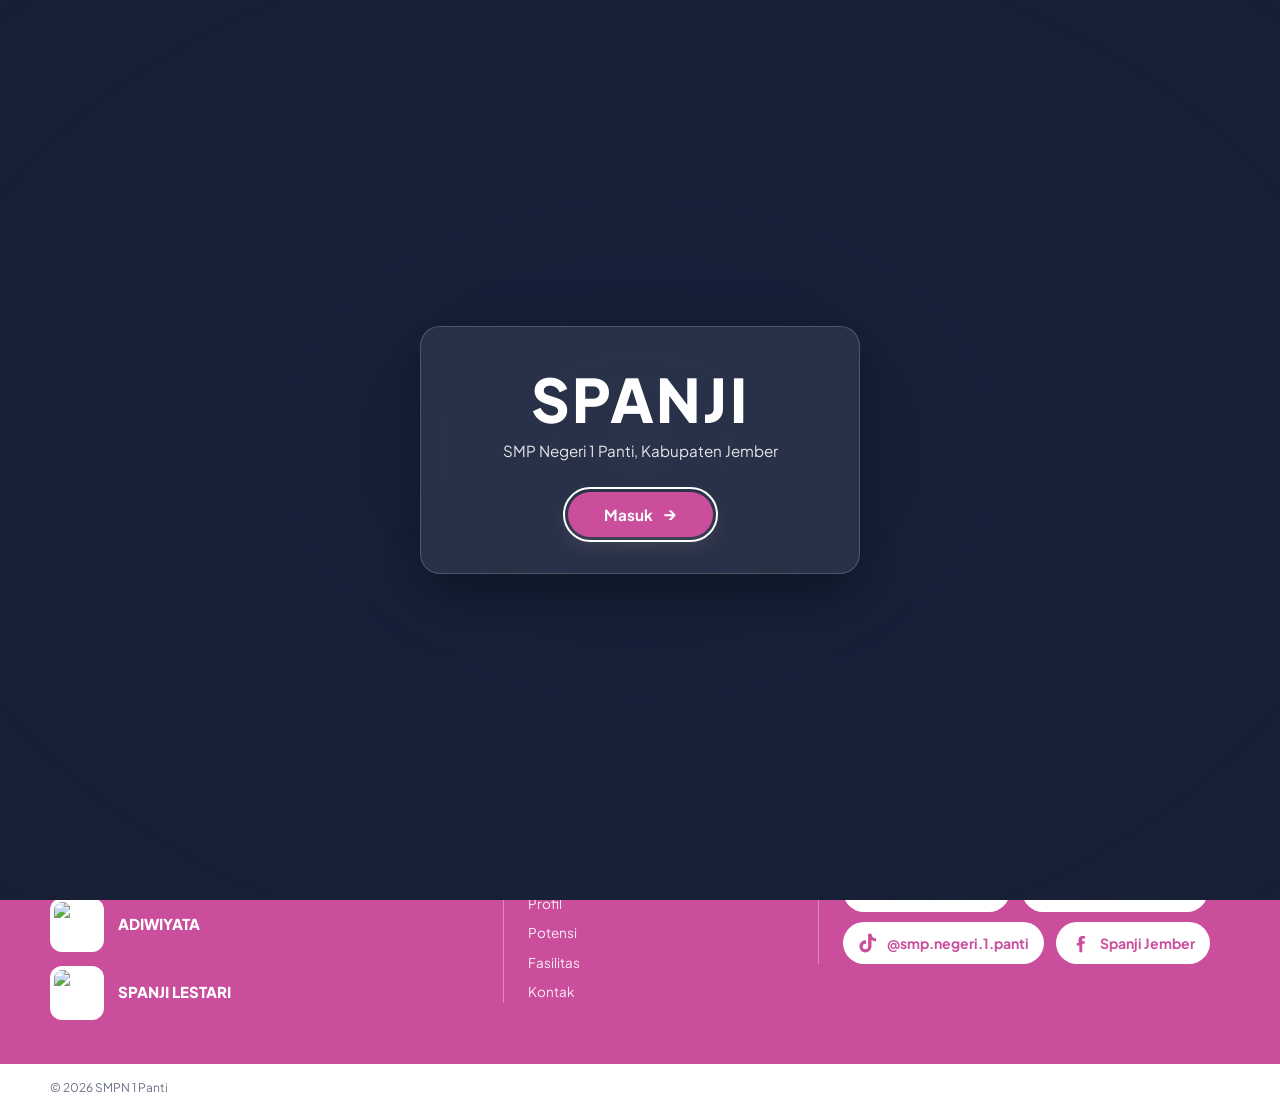
==== index.html @ 63590cbf "spanjiwebsite" ====
<!DOCTYPE html>
<html lang="id">

<head>
    <meta charset="UTF-8">
    <meta name="viewport" content="width=device-width, initial-scale=1.0">
    <title>Profil Sekolah - SMPN 1 Panti</title>
    <meta name="description" content="Situs profil resmi SMPN 1 Panti, Kabupaten Jember.">
    <link rel="preconnect" href="https://fonts.googleapis.com">
    <link rel="preconnect" href="https://fonts.gstatic.com" crossorigin>
    <link href="https://fonts.googleapis.com/css2?family=Plus+Jakarta+Sans:wght@400;500;600;700;800&display=swap" rel="stylesheet">
    <link rel="stylesheet" href="style.css">
    <script src="script.js" defer></script>
</head>

<body data-page="beranda">
    <div class="splash" id="splashScreen" role="dialog" aria-modal="true" aria-labelledby="splashTitle">
        <img class="splash-bg" src="Foto depan sekolah SPANJI.jpeg" alt="" aria-hidden="true">
        <div class="splash-overlay" aria-hidden="true"></div>

        <body data-page="beranda">
    <div class="splash" id="splashScreen" role="dialog" aria-modal="true" aria-labelledby="splashTitle">
        <img class="splash-bg" src="Foto depan sekolah SPANJI.jpeg" alt="" aria-hidden="true">
        <div class="splash-overlay" aria-hidden="true"></div>

        <div class="splash-inner">
            <h1 class="splash-title" id="splashTitle">SPANJI</h1>
            <p class="splash-sub">SMP Negeri 1 Panti, Kabupaten Jember</p>
            <button type="button" class="splash-enter" id="splashEnter">Masuk</button>
        </div>
    </div>
        </div>
    </div>

    <header class="site-header" id="siteHeader">
    
        <div class="container nav">
            <a href="#beranda" class="brand" aria-label="SMPN 1 Panti, ke beranda">
                <span class="brand-mark" aria-hidden="true">
                    <span class="logo-wrap">
                        <img src="logo-smpn1panti.png" alt="Logo SMPN 1 Panti" class="logo-img"
                            onload="this.nextElementSibling.style.display='none'"
                            onerror="this.remove()">
                        <svg viewBox="0 0 24 24" fill="none" stroke="#fff" stroke-width="2"
                            stroke-linecap="round" stroke-linejoin="round">
                            <path d="M12 6.5C10.4 5.2 8.2 4.5 5 4.5v13c3.2 0 5.4.7 7 2 1.6-1.3 3.8-2 7-2v-13c-3.2 0-5.4.7-7 2z"/>
                            <path d="M12 6.5v13"/>
                        </svg>
                    </span>
                </span>
                <span class="brand-text">
                    <strong>SMPN 1 Panti</strong>
                    <small>Kec. Panti, Kab. Jember</small>
                </span>
            </a>

            <nav class="nav-links" id="siteNav" aria-label="Navigasi utama">
                <a href="#beranda" class="active">Beranda</a>
                <a href="#profil">Profil</a>
                <a href="#potensi">Potensi</a>
                <a href="#kontak">Kontak</a>
            </nav>

            <div class="nav-cta">
                <a href="#kontak" class="btn btn-ghost">Hubungi Kami</a>
                <button class="nav-toggle" id="navtoggle" aria-label="Buka menu">
                    <span></span><span></span><span></span>
                </button>
            </div>
        </div>
    </header>

    <div class="page-shell">
        <aside class="sidebar">
            <div class="sidebar-brand">
                <span class="sidebar-mark">S</span>
                <div>
                    <strong>SMPN 1 Panti</strong>
                    <small>School Profile</small>
                </div>
            </div>

            <nav class="sidebar-nav" aria-label="Sidebar navigasi">
                <a href="#beranda" class="active">Beranda</a>
                <a href="#profil">Profil</a>
                <a href="#statistik">Data</a>
                <a href="#potensi">Potensi</a>
                <a href="#fasilitas">Fasilitas</a>
                <a href="#kontak">Kontak</a>
            </nav>

            <div class="sidebar-card">
                <span>Jadwal</span>
                <strong>07.00 - 14.00</strong>
                <small>Senin - Sabtu</small>
            </div>
        </aside>

        <main class="content-area">
            <section id="beranda" class="hero" data-page="beranda">
                <div class="container">
                    <div class="hero-grid">
                        <div class="hero-copy">
                            <p class="hero-kicker">Selamat Datang di SMPN 1 Panti</p>
                            <h1><span class="hero-school-name">SPANJI LESTARI</span><br>Mendidik generasi unggul, <span class="mark">berkarakter</span>, dan siap bersaing.</h1>
                            <p class="hero-desc">Sekolah negeri berpredikat Adiwiyata yang berkomitmen membangun pendidikan berkualitas, menumbuhkan semangat belajar, serta menyiapkan siswa menjadi pribadi yang cerdas, disiplin, dan berdaya saing tinggi.</p>
                            <div class="hero-meta" aria-label="Informasi sekolah">
                                <span>Akademik</span>
                                <span>Karakter</span>
                                <span>Prestasi</span>
                            </div>
                            <div class="hero-action">
                                <a href="#profil" class="btn btn-lg btn-primary">Kenali sekolah kami</a>
                                <a href="#potensi" class="btn btn-lg btn-ghost">Lihat potensi</a>
                            </div>
                        </div>

                        <div class="hero-media" aria-hidden="true">
                            <img src="Foto depan sekolah SPANJI.jpeg" alt="Foto depan SPANJI LESTARI" loading="eager">
                            <div class="hero-card hero-card-main">
                                <span>Prestasi</span>
                                <strong>Berprestasi</strong>
                            </div>
                        </div>
                    </div>
                    <div class="hero-coords">
                        <span>08°10'S 113°34'E</span>
                        <span>Kec. Panti, Kab. Jember</span>
                    </div>
                </div>
            </section>

            <section id="statistik" class="stats" data-page="beranda">
                <div class="container stats-grid">
                    <div class="stats-head">
                        <p class="eyebrow">Sekolah Kami</p>
                        <h2>SMPN 1 Panti Data</h2>
                    </div>

                    <div class="stat-card">
                        <div class="stat-number" data-target="653">0</div>
                        <p class="stat-label">Siswa Aktif</p>
                    </div>

                    <div class="stat-card">
                        <div class="stat-number" data-target="36">0</div>
                        <p class="stat-label">Guru &amp; Tenaga Pendidik</p>
                    </div>

                    <div class="stat-card">
                        <div class="stat-number" data-target="191">0</div>
                        <p class="stat-label">Prestasi &amp; Penghargaan</p>
                    </div>
                </div>
            </section>

            <section id="profil" class="profil" data-page="profil">
                <div class="container profil-inner">
                    <div class="profil-media">
                        <img src="halaman depan sekolah 1.jpeg" alt="halaman depan SMPN 1 Panti" class="profil-img">
                    </div>

                    <div class="profil-bedge">
                        <span class="profil-bedge-number">46</span>
                        <span class="profil-bedge-label">Tahun Mengabdi</span>
                        <p class="profil-desc">
                            SMP Negeri 1 Panti berdiri pada tahun 1981 sebagai filial SMP Negeri Rambipuji 1 dengan tiga kelas yang menempati gedung SD Negeri I Panti. Seiring perkembangannya, sekolah ini mulai menempati gedung sendiri pada tahun 1983/1984 yang diresmikan oleh Gubernur Jawa Timur, Wahono, pada 28 November 1984. Hingga kini, SMP Negeri 1 Panti terus berkembang sebagai lembaga pendidikan yang berkomitmen mencetak generasi unggul, berprestasi, berkarakter, dan siap menghadapi tantangan masa depan.
                        </p>

                        <div class="profil-list">
                            <div class="profil-item">
                                <span class="profil-icon" aria-hidden="true">✓</span>
                                <div>
                                    <h3>Lokasi</h3>
                                    <p>Kec. Panti, Kab. Jember, Jawa Timur</p>
                                </div>
                            </div>
                            <div class="profil-item">
                                <span class="profil-icon" aria-hidden="true">✓</span>
                                <div>
                                    <h3>Visi &amp; Misi</h3>
                                    <p>Terwujudnya insan yang beriman, berakhlak mulia, berkarakter, dan berprestasi. Lihat <a href="#visi-misi" class="profil-link">visi &amp; misi lengkap</a>.</p>
                                </div>
                            </div>
                        </div>

                        <a href="#kontak" class="btn btn-primary">Hubungi sekolah</a>
                    </div>
                </div>
            </section>

            <section id="struktur" class="struktur" data-page="profil">
                <div class="container">
                    <div class="section-head reveal">
                        <p class="eyebrow">Profil Sekolah</p>
                        <h2>Struktur Organisasi</h2>
                    </div>

                    <div class="org-chart reveal delay-1" role="group" aria-label="Bagan organisasi sekolah">
                        <div class="org-leadership">
                            <article class="org-card org-committee">
                                <h3>Komite Sekolah</h3>
                            </article>
                            <article class="org-card lead">
                                <span class="org-label">Pimpinan</span>
                                <h3>Kepala Sekolah</h3>
                                <p>WIWIK INDIYAWATI, S.Pd.</p>
                                <img
                                    src="Wiwik.jpeg"
                                    alt="Kepala Sekolah SMPN 1 Panti"
                                    class="org-lead-img"
                                    loading="lazy"
                                    decoding="async">
                            </article>
                        </div>

                        <div class="org-connector" aria-hidden="true"></div>

                        <div class="org-row">
                            <article class="org-card">
                                <h3>Tata Usaha</h3>
                                <p>HENI HOROYANDONO.</p>
                                <img
                                    src="Pak Henny.jpeg"
                                    alt="Tata Usaha SMPN 1 Panti"
                                    class="org-lead-img"
                                    loading="lazy"
                                    decoding="async">
                            </article>
                            <article class="org-card">
                                <h3>Kurikulum</h3>
                                <p>FA'IS FENNY NURDIANA, S.Pd.</p>
                                <img
                                    src="Fenny.jpeg"
                                    alt="Kurikulum SMPN 1 Panti"
                                    class="org-lead-img"
                                    loading="lazy"
                                    decoding="async">
                            </article>
                            <article class="org-card">
                                <h3>Sarana &amp; Prasarana</h3>
                                <p>NUR YUSUF HABIBI, S.Pd.</p>
                                <img
                                    src="Pak Yusuf.jpeg"
                                    alt="Sarana dan Prasarana SMPN 1 Panti"
                                    class="org-lead-img"
                                    loading="lazy"
                                    decoding="async">
                            </article>
                        </div>

                        <div class="org-connector" aria-hidden="true"></div>

                        <div class="org-row org-row-split">
                            <div class="org-stack">
                                <article class="org-card">
                                    <h3>Kesiswaan</h3>
                                    <p>M. SELVY ALAMUL H, S.Pd.</p>
                                    <img
                                        src="Pak Selvy.jpeg"
                                        alt="Kesiswaan SMPN 1 Panti"
                                        class="org-lead-img"
                                        loading="lazy"
                                        decoding="async">
                                </article>
                                <article class="org-card org-independent">
                                    <h3>Perpustakaan</h3>
                                    <p>SITI ASFIHANA RAHMAWATI, SS.</p>
                                    <img
                                        src="SITI ASFIHANA RAHMAWATI, SS..jpg"
                                        alt="Koleksi buku di Perpustakaan SMPN 1 Panti"
                                        class="org-lead-img"
                                        loading="lazy"
                                        decoding="async">
                                </article>
                            </div>
                            <div class="org-stack org-mapel-stack">
                                <a href="#guru-mapel" class="org-card org-mapel-card">
                                    <h3>Guru Mapel</h3>
                                    <p>Mendampingi perkembangan siswa di kelas.</p>
                                    <span class="org-mapel-cta">Lihat daftar guru
                                        <svg viewBox="0 0 24 24" fill="none" stroke="currentColor" stroke-width="2" stroke-linecap="round" stroke-linejoin="round" aria-hidden="true"><path d="M9 6l6 6-6 6"/></svg>
                                    </span>
                                </a>
                                <div class="org-connector org-mapel-connector" aria-hidden="true"></div>
                            </div>
                            <article class="org-card">
                                <h3>Bimbingan &amp; Konseling</h3>
                                <p>SITI BADRIYAH, S.Pd.</p>
                                <img
                                    src="Ibu Siti.jpeg"
                                    alt="Bimbingan dan Konseling SMPN 1 Panti"
                                    class="org-lead-img"
                                    loading="lazy"
                                    decoding="async">
                            </article>
                        </div>

                        <div class="org-connector" aria-hidden="true"></div>

                        <article class="org-card org-staff-card org-siswa org-students">
                            <h3>Siswa</h3>
                        </article>
                    </div>
                </div>
            </section>

            <section id="guru-mapel" class="struktur guru-mapel" data-page="guru-mapel">
                <div class="container">
                    <a href="#struktur" class="kontak-back">&larr; Kembali ke struktur organisasi</a>

                    <div class="section-head reveal">
                        <p class="eyebrow">Struktur Organisasi</p>
                        <h2>Guru Mata Pelajaran</h2>
                    </div>

                    <div class="org-chart" role="group" aria-label="Bagan guru mata pelajaran">
                        <article class="org-card lead">
                            <h3>Guru Mapel</h3>
                            <p>Mendampingi perkembangan siswa di kelas.</p>
                        </article>

                        <div class="org-connector" aria-hidden="true"></div>

                        <div class="org-staff">
                            <div class="org-col">
                                <article class="org-card org-staff-card">
                                    <h3>Guru PAI &amp; BTQ</h3>
                                    <p>Hj. SITI ZULAIKHA, S.Ag</p>
                                    <p>M. SELVY ALAMUL HUDA, S.PdI</p>
                                    <p>AHMAD FAIZAL, S.Pd</p>
                                </article>
                                <article class="org-card org-staff-card">
                                    <h3>Guru Bahasa Indonesia</h3>
                                    <p>ENDANG HESTININGSIH, S.Pd</p>
                                    <p>INDAH SRIWULANDARI, S.S</p>
                                    <p>NUR YUSUF HABIBI, S.Pd</p>
                                </article>
                                <article class="org-card org-staff-card">
                                    <h3>Guru Bahasa Inggris</h3>
                                    <p>Drs. SURIYANTO ADI SAPUTRA</p>
                                    <p>SITI ASFIHANA RAHMAWATI, SS.</p>
                                    <p>JENI INDRI ASTUTIK, S.S.</p>
                                </article>
                                <article class="org-card org-staff-card">
                                    <h3>Guru Bahasa Daerah</h3>
                                    <p>LILIS SUMARNI, S.Pd.</p>
                                    <p>IMAS AMALIA NURISWATI, S.Pd</p>
                                </article>
                                <article class="org-card org-staff-card">
                                    <h3>Guru IPS</h3>
                                    <p>ASTIYANI, S.Pd</p>
                                    <p>TITIK SETYOWATI, S.E.</p>
                                </article>
                            </div>

                            <div class="org-col org-mapel-column">
                                <article class="org-card org-staff-card">
                                    <h3>Guru Matematika</h3>
                                    <p>CUCUT MASTITAH, S.Pd</p>
                                    <p>AHMAD FAIZUL KARIM, S.Pd</p>
                                    <p>EVI RAHMAWATI, S.Pd.</p>
                                    <p>FALIH HELMI WIBISONO P., S.Pd</p>
                                    <p>IRBAH NURJANNAH, S.Pd</p>
                                    <p>MUCHAMMAD CHAIZUL C. M., S.Pd</p>
                                </article>
                                <article class="org-card org-staff-card">
                                    <h3>Guru IPA</h3>
                                    <p>YULIATI, S.Pd</p>
                                    <p>FA'IS FENNY NURDIANA, S.Pd</p>
                                    <p>LILIS SUMARNI, S.Pd.</p>
                                    <p>M. DARWIS ANDI MUKHTAROM, S.Pd</p>
                                </article>
                                <article class="org-card org-staff-card">
                                    <h3>Guru Koding &amp; Kecerdasan Artifisial</h3>
                                    <p>AHMAD FAIZUL KARIM, S.Pd</p>
                                    <p>EVI RAHMAWATI, S.Pd.</p>
                                    <p>FALIH HELMI WIBISONO P., S.Pd</p>
                                    <p>MUCHAMMAD CHAIZUL C. M., S.Pd</p>
                                </article>
                            </div>

                            <div class="org-col">
                                <article class="org-card org-staff-card">
                                    <h3>Guru PPKn</h3>
                                    <p>MUHAMMAD SHOLEH, SH.</p>
                                    <p>M. DARWIS ANDI MUKHTAROM, S.Pd</p>
                                    <p>IMAS AMALIA NURISWATI, S.Pd</p>
                                    <p>MUCHAMMAD CHAIZUL C. M., S.Pd</p>
                                </article>
                                <article class="org-card org-staff-card">
                                    <h3>Guru Informatika</h3>
                                    <p>JOKO KINARYOADI, S.Pd</p>
                                    <p>M. DARWIS ANDI MUKHTAROM, S.Pd</p>
                                    <p>SEPTIAN DWI CAHYO, S.Pd</p>
                                    <p>AHMAD FAIZAL, S.Pd</p>
                                </article>
                                <article class="org-card org-staff-card">
                                    <h3>Guru PJOK</h3>
                                    <p>DANANG ARGO WAHYU I., S.Pd</p>
                                    <p>JOKO KINARYOADI, S.Pd</p>
                                    <p>SEPTIAN DWI CAHYO, S.Pd</p>
                                </article>
                                <article class="org-card org-staff-card">
                                    <h3>Guru Prakarya</h3>
                                    <p>SITI BADRIYAH, S.Pd</p>
                                    <p>FA'IS FENNY NURDIANA, S.Pd</p>
                                    <p>DANANG ARGO WAHYU I., S.Pd</p>
                                </article>
                            </div>
                        </div>
                    </div>
                </div>
            </section>

            <section id="visi-misi" class="vision-grid" data-page="profil">
                <div class="container vision-wrap">
                    <div class="section-head reveal">
                        <p class="eyebrow">Visi &amp; Misi</p>
                        <h2>Komitmen Pendidikan Yang Terarah</h2>
                    </div>

                    <article class="vision-card vision-main reveal delay-1">
                        <span class="vision-label">Visi</span>
                        <h3>
                            <span>Terwujudnya insan yang beriman,</span>
                            <span>berakhlak mulia, berkarakter,</span>
                            <span>berprestasi, dan berbudaya lingkungan.</span>
                        </h3>
                        <ul class="visi-pillars" aria-label="Pilar visi">
                            <li><strong>Beriman</strong><span>Membiasakan ibadah, kejujuran, dan kesantunan.</span></li>
                            <li><strong>Berkarakter</strong><span>Menerapkan disiplin, kemandirian, dan tanggung jawab.</span></li>
                            <li><strong>Berprestasi</strong><span>Mengembangkan potensi setiap murid.</span></li>
                            <li><strong>Peduli lingkungan</strong><span>Menjaga alam, kebersihan, dan lingkungan sekitar.</span></li>
                        </ul>
                    </article>

                    <div class="misi-block reveal delay-1">
                        <span class="vision-label">Misi</span>
                        <ol class="misi-list">
                            <li class="misi-item">
                                <span class="misi-no" aria-hidden="true">01</span>
                                <div>
                                    <h4>Iman &amp; Akhlak</h4>
                                    <p>Membiasakan nilai agama dan etika.</p>
                                </div>
                            </li>
                            <li class="misi-item">
                                <span class="misi-no" aria-hidden="true">02</span>
                                <div>
                                    <h4>Karakter &amp; Positif</h4>
                                    <p>Membangun disiplin, kemandirian, gotong royong, kreativitas, dan sikap kritis.</p>
                                </div>
                            </li>
                            <li class="misi-item">
                                <span class="misi-no" aria-hidden="true">03</span>
                                <div>
                                    <h4>Pembelajaran Bermakna</h4>
                                    <p>pembelajaran kontekstual, berbasis, teknologi, dan berpusat pada murid.</p>
                                </div>
                            </li>
                            <li class="misi-item">
                                <span class="misi-no" aria-hidden="true">04</span>
                                <div>
                                    <h4>Pengembangan Potensi</h4>
                                    <p>Mengoptimalkan prestasi akademik dan nonakademik. (<em>growth mindset</em>).</p>
                                </div>
                            </li>
                            <li class="misi-item">
                                <span class="misi-no" aria-hidden="true">05</span>
                                <div>
                                    <h4>Budaya Lingkungan</h4>
                                    <p>Membangun lingkungan yang bersih, sehat, aman, hijau, dan berkelanjutan.</p>
                                </div>
                            </li>
                            <li class="misi-item">
                                <span class="misi-no" aria-hidden="true">06</span>
                                <div>
                                    <h4>Tata Kelola Bermutu</h4>
                                    <p>Bekerja secara profesional, kolaboratif, transparan, dan bermitra.</p>
                                </div>
                            </li>
                        </ol>
                    </div>
                </div>
            </section>

            <section class="achievement-strip" data-page="profil">
                <div class="container achievement-wrap">
                    <div class="section-head reveal">
                        <p class="eyebrow">Prestasi</p>
                        <h2>Kompetisi dan pencapaian siswa</h2>
                    </div>
                </div>
                <div class="achievement-grid reveal delay-1">
                    <div class="achievement-item">
                        <strong>82</strong>
                        <span>Lomba Akademik</span>
                    </div>
                    <div class="achievement-item">
                        <strong>42</strong>
                        <span>Prestasi Olahraga</span>
                    </div>
                    <div class="achievement-item">
                        <strong>19</strong>
                        <span>Kejuaraan Seni</span>
                    </div>
                    <div class="achievement-item">
                        <strong>48</strong>
                        <span>Prestasi Non Akademik</span>
                    </div>
                    <div class="achievement-item">
                        <strong>34</strong>
                        <span>Juara Tingkat Kabupaten</span>
                    </div>
                </div>
            </section>

            <section id="potensi" class="potensi" data-page="potensi">
                <div class="container">
                    <div class="section-head reveal">
                        <p class="eyebrow">Keunggulan Sekolah</p>
                        <h2>Program &amp; fasilitas unggulan</h2>
                    </div>

                    <div class="bento reveal delay-1">
                        <article class="bento-card bento-1 has-img">
                            <div class="slider bento-slider" data-autoplay="4000" role="region" aria-roledescription="carousel" aria-label="Galeri akademik">
                                <div class="slider-track">
                                    <img src="Kondisi kelas 1.jpeg" alt="Kegiatan akademik siswa" class="slide" loading="lazy">
                                    <img src="Kondisi kelas 2.jpeg" alt="Pembelajaran di dalam kelas" class="slide">
                                    <img src="suasana belajar.jpeg" alt="Suasana belajar di kelas" class="slide">
                                </div>
                            </div>
                            <svg class="icon" width="26" height="26" viewBox="0 0 24 24" fill="none" stroke="currentColor" stroke-width="1.6" aria-hidden="true">
                                <path d="M12 7v14"/>
                                <path d="M3 5.5A2.5 2.5 0 0 1 5.5 3H12v18H5.5A2.5 2.5 0 0 0 3 23z"/>
                                <path d="M21 5.5A2.5 2.5 0 0 0 18.5 3H12v18h6.5a2.5 2.5 0 0 1 2.5 2z"/>
                                <path d="M6 7h3M6 10h3M15 7h3M15 10h3"/>
                            </svg>
                            <h4>Akademik</h4>
                            <div class="academic-details">
                                <div class="academic-copy">
                                    <p>Program pembelajaran yang menekankan pengembangan kompetensi akademik, karakter, dan keterampilan akademik siswa.</p>
                                </div>
                                <div class="academic-programs" aria-label="Program akademik unggulan">
                                    <span>Sekolah Model Pembelajaran Mendalam (PM)</span>
                                    <span>Koding &amp; Kecerdasan Artifisial (KKA)</span>
                                </div>
                            </div>
                        </article>

                        <article class="bento-card bento-2 has-img">
                            <div class="slider bento-slider" data-autoplay="4000" data-indicator="dots" role="region" aria-roledescription="carousel" aria-label="Galeri ekstrakurikuler">
                                <div class="slider-track">
                                    <img src="basket 1.jpeg" alt="Kegiatan basket" class="slide" loading="lazy">
                                    <img src="basket 2.jpeg" alt="Latihan basket siswa" class="slide" loading="lazy">
                                    <img src="Patrol.jpeg" alt="latihan patrol" class="slide">
                                    <img src="patrol 2.jpeg" alt="Latihan olahraga dan seni" class="slide">
                                    <img src="Pramuka 1.jpeg" alt="Kegiatan pramuka" class="slide">
                                    <img src="Pramuka 2.jpeg" alt="Kegiatan pramuka" class="slide">
                                    <img src="Pramuka 3.jpeg" alt="Kegiatan pramuka" class="slide">
                                    <img src="Paskib 1.jpeg" alt="Kegiatan paskibra" class="slide">
                                    <img src="sepak bola 1.jpeg" alt="Kegiatan sepak bola" class="slide">
                                    <img src="sepak bola 2.jpeg" alt="Kegiatan sepak bola" class="slide">
                                    <img src="PLH 1.png" alt="Kegiatan PLH" class="slide">
                                    <img src="PLH (2).png" alt="Kegiatan PLH" class="slide">
                                    <img src="voli 1.jpeg" alt="Kegiatan voli" class="slide">
                                    <img src="voli 2.jpeg" alt="Kegiatan voli" class="slide">
                                    <img src="Tari 1.jpeg" alt="Kegiatan tari" class="slide">
                                    <img src="Tari 2.jpeg" alt="Kegiatan tari" class="slide">
                                    <img src="Hadrah 1.jpeg" alt="Kegiatan hadrah" class="slide">
                                    <img src="Hadrah 2.jpeg" alt="Kegiatan hadrah" class="slide">
                                    <img src="Tilawah.jpeg" alt="Kegiatan tilawah" class="slide">
                                    <img src="Tilawah 2.jpeg" alt="Kegiatan tilawah" class="slide">
                                    <img src="Broadcast 1.jpeg" alt="Kegiatan broadcast" class="slide">
                                    <img src="Broadcast 2.jpeg" alt="Kegiatan broadcast" class="slide">
                                </div>
                            </div>
                            <svg class="icon" width="24" height="24" viewBox="0 0 24 24" fill="none" stroke="currentColor" stroke-width="1.6">
                                <path d="M4 18V6l8-4 8 4v12l-8 4-8-4z"/>
                                <path d="M12 2v20M4 6l8 4 8-4"/>
                            </svg>
                            <h4>Ekstrakurikuler</h4>
                            <p>Pramuka, olahraga, seni, dan kegiatan pengembangan bakat siswa.</p>
                        </article>

                             <article class="bento-card bento-3 has-img">
                            <div class="slider bento-slider" data-autoplay="4000" role="region" aria-roledescription="carousel" aria-label="Galeri fasilitas">
                                <div class="slider-track">
                                    <img src="lapangan 1.jpeg" alt="Lapangan olahraga yang luas di SMPN 1 Panti" class="slide" loading="lazy">
                                    <img src="lapangan 2.jpg" alt="Siswa bermain di lapangan sekolah" class="slide" loading="lazy">
                                    <img src="Perpus 1.jpg" alt="Poster ajakan membaca di perpustakaan" class="slide" loading="lazy">
                                    <img src="perpus 2.jpg" alt="Koleksi ensiklopedia di perpustakaan" class="slide" loading="lazy">
                                    <img src="perpus 3.jpg" alt="Buku pelajaran di rak perpustakaan" class="slide" loading="lazy">
                                    <img src="Kopsis.jpeg" alt="Kantin bersih dan nyaman di SMPN 1 Panti" class="slide" loading="lazy">
                                    <img src="Ruang BK.jpeg" alt="Ruang bimbingan konseling" class="slide" loading="lazy">
                                    <img src="Kantin.jpg" alt="Kantin sekolah dengan fasilitas lengkap" class="slide" loading="lazy">
                                    <img src="musholla.10.jpeg" alt="Musholla SMPN 1 Panti" class="slide" loading="lazy">
                                </div>
                            </div>
                             <svg class="icon" width="22" height="22" viewBox="0 0 24 24" fill="none" stroke="currentColor" stroke-width="1.6">
                                <path d="M4 20V8.5A1.5 1.5 0 0 1 5.5 7H9V4h6v3h3.5A1.5 1.5 0 0 1 20 8.5V20"/>
                                <path d="M9 20v-6h6v6"/>
                            </svg>
                            <h4>Fasilitas</h4>
                            <p>Ruangan kelas nyaman, perpustakaan, kantin bersih, koprasi, Ruang Bimbingan Konseling, dan lapangan olahraga yang luas.</p>
                        </article>
                        
                        <article class="bento-card bento-4 has-img">
                            <div class="slider bento-slider" data-autoplay="4000" role="region" aria-roledescription="carousel" aria-label="Galeri prestasi">
                                <div class="slider-track">
                                    <img src="prestasi 1.jpeg" alt="prestasi siswa" class="slide" loading="lazy">
                                    <img src="prestasi 2.jpeg" alt="Penyerahan piala dan piagam" class="slide">
                                    <img src="juara 3 mtq.jpg" alt="Siswa menerima penghargaan MTQ" class="slide">
                                    <img src="juara kaligrafi 1.jpg" alt="Siswa menerima penghargaan kaligrafi" class="slide">
                                    <img src="juara 2 kaligrafi.jpg" alt="siswa menerima penghargaan film pendek" class="slide">
                                    <img src="juara 1 film pendek.jpg" alt="Siswa menerima penghargaan kaligrafi" class="slide">
                                    <img src="juara karate.jpg" alt="Siswa menerima penghargaan karate" class="slide">
                                </div>
                            </div>
                            <svg class="icon" width="22" height="22" viewBox="0 0 24 24" fill="none" stroke="currentColor" stroke-width="1.6">
                                <path d="M12 2.5 14.7 8l6.1.9-4.4 4.3 1 6.1-6.4-3.4-6.4 3.4 1-6.1L3.2 9l6.1-.9L12 2.5z"/>
                            </svg>
                            <h4>Prestasi</h4>
                            <p>Berbagai penghargaan tingkat kabupaten hingga provinsi di bidang akademik dan non-akademik.</p>
                        </article>
                    </div>
                </div>
            </section>

            <section id="fasilitas" class="fasilitas" data-page="potensi">
                <div class="container">
                    <div class="section-head reveal">
                        <p class="eyebrow">Fasilitas Sekolah</p>
                        <h2>Lingkungan belajar yang nyaman &amp; lengkap</h2>
                        <p>Tiga fasilitas utama yang menunjang kegiatan belajar mengajar di SMPN 1 Panti.</p>
                    </div>

                    <div class="fasilitas-grid reveal delay-1">
                        <div class="fasilitas-card">
                            <div class="fasilitas-thumb slider" data-autoplay="4000" role="region" aria-roledescription="carousel" aria-label="Galeri ruang kelas">
                                <div class="slider-track">
                                    <img src="Ruang kelas 3.jpeg" alt="Ruang kelas SMPN 1 Panti" class="slide" loading="lazy">
                                    <img src="Kondisi kelas 2.jpeg" alt="Suasana belajar di kelas" class="slide">
                                    <img src="suasana belajar.jpeg" alt="Papan tulis dan bangku siswa" class="slide">
                                </div>
                            </div>
                            <div class="fasilitas-body">
                                <p class="tag">Ruang Belajar</p>
                                <h4>Ruang Kelas</h4>
                                <p>Ruangan kelas bersih, nyaman, dan mendukung proses pembelajaran aktif.</p>
                            </div>
                        </div>

                        <div class="fasilitas-card">
                            <div class="fasilitas-thumb slider" data-autoplay="4000" role="region" aria-roledescription="carousel" aria-label="Galeri perpustakaan">
                                <div class="slider-track">
                                    <img src="perpus 3.jpg" alt="Perpustakaan SMPN 1 Panti" class="slide" loading="lazy">
                                    <img src="perpus 2.jpg" alt="Rak buku perpustakaan" class="slide">
                                </div>
                            </div>
                            <div class="fasilitas-body">
                                <p class="tag">Literasi</p>
                                <h4>Perpustakaan Sekolah</h4>
                                <p>Koleksi buku pelajaran, referensi, dan bacaan umum untuk mendukung minat baca siswa.</p>
                            </div>
                        </div>

                        <div class="fasilitas-card">
                            <div class="fasilitas-thumb slider" data-autoplay="4000" role="region" aria-roledescription="carousel" aria-label="Galeri lapangan">
                                <div class="slider-track">
                                    <img src="Lapangan 1.jpeg" alt="Lapangan olahraga SMPN 1 Panti" class="slide" loading="lazy">
                                    <img src="Basket 2.jpeg" alt="Kegiatan olahraga siswa" class="slide">
                                    <img src="upacara 1.jpeg" alt="Upacara dan kegiatan di lapangan" class="slide">
                                    <img src="Upacara 2.jpeg" alt="Upacara bendera di lapangan sekolah" class="slide">
                                </div>
                            </div>
                            <div class="fasilitas-body">
                                <p class="tag">Olahraga &amp; Ekstrakurikuler</p>
                                <h4>Lapangan dan Kegiatan Siswa</h4>
                                <p>Area olahraga, kegiatan upacara, kegiatan ekstrakurikuler, dan pelatihan bakat siswa di lingkungan sekolah.</p>
                            </div>
                        </div>
                    </div>
                </div>
            </section>

            <section id="kontak" class="kontak" data-page="kontak">
                <div class="container kontak-grid">
                    <div class="kontak-copy reveal">
                        <a href="#beranda" class="kontak-back">&larr; Kembali ke beranda</a>
                        <p class="eyebrow">Kontak</p>
                        <h2>Kunjungi atau hubungi</h2>
                        <div class="kontak-info">
                            <div class="row">
                                <svg class="kontak-row-icon" viewBox="0 0 24 24" fill="none" stroke="currentColor" stroke-width="1.8" stroke-linecap="round" stroke-linejoin="round" aria-hidden="true">
                                    <path d="M20 10c0 5-8 12-8 12S4 15 4 10a8 8 0 1 1 16 0Z"/><circle cx="12" cy="10" r="2.5"/>
                                </svg>
                                <b>Alamat</b>
                                <a class="kontak-value" href="https://www.google.com/maps/search/?api=1&amp;query=SMPN+1+Panti%2C+Kecamatan+Panti%2C+Kabupaten+Jember%2C+Jawa+Timur" target="_blank" rel="noopener noreferrer">SMPN 1 Panti, Kec. Panti, Kab. Jember, Jawa Timur</a>
                            </div>
                            <div class="row">
                                <svg class="kontak-row-icon" viewBox="0 0 24 24" fill="none" stroke="currentColor" stroke-width="1.8" stroke-linecap="round" stroke-linejoin="round" aria-hidden="true">
                                    <path d="M22 16.92v3a2 2 0 0 1-2.18 2A19.8 19.8 0 0 1 11.19 18a19.5 19.5 0 0 1-6-6A19.8 19.8 0 0 1 2.09 3.18 2 2 0 0 1 4.08 1h3a2 2 0 0 1 2 1.72c.12.9.34 1.78.65 2.62a2 2 0 0 1-.45 2.11L8 8.73a16 16 0 0 0 6 6l1.28-1.28a2 2 0 0 1 2.11-.45c.84.31 1.72.53 2.62.65A2 2 0 0 1 22 16.92z"/>
                                </svg>
                                <b>Telepon</b>
                                <span class="kontak-value">(085) 211-339-993</span>
                            </div>
                            <div class="row">
                                <svg class="kontak-row-icon" viewBox="0 0 24 24" fill="none" stroke="currentColor" stroke-width="1.8" stroke-linecap="round" stroke-linejoin="round" aria-hidden="true">
                                    <rect x="3" y="5" width="18" height="14" rx="2"/><path d="m3 7 9 6 9-6"/>
                                </svg>
                                <b>Email</b>
                                <a class="kontak-value" href="mailto:smpn1panti@gmail.com">smpn1panti@gmail.com</a>
                            </div>
                            <div class="row">
                                <svg class="kontak-row-icon" viewBox="0 0 24 24" fill="none" stroke="currentColor" stroke-width="1.8" stroke-linecap="round" stroke-linejoin="round" aria-hidden="true">
                                    <circle cx="12" cy="12" r="9"/><path d="M12 7v5l3 2"/>
                                </svg>
                                <b>Jam Layanan</b>
                                <span class="kontak-value">Senin-Sabtu, 07.00-14.00 WIB</span>
                            </div>
                        </div>
                        <a href="#" class="btn btn-primary" data-wa target="_blank" rel="noopener noreferrer" style="margin-top: 28px;">Kirim</a>
                    </div>

                    <div class="map-wrap reveal">
                        <iframe
                            src="https://www.google.com/maps?q=SMPN+1+Panti%2C+Kecamatan+Panti%2C+Kabupaten+Jember%2C+Jawa+Timur&amp;output=embed"
                            title="Peta lokasi SMPN 1 Panti di Google Maps"
                            loading="lazy"
                            referrerpolicy="no-referrer-when-downgrade"
                            allowfullscreen>
                        </iframe>
                    </div>
                </div>
            </section>
        </main>
    </div>

    <footer class="site-footer">
        <div class="container footer-grid">
            <div class="footer-brand">
                <div class="footer-brand-item">
                    <img src="logo Tut wuri.png" alt="Logo Tut Wuri">
                    <span class="footer-brand-copy">
                        <strong>SPANJI MELESAT</strong>
                    </span>
                </div>
                <div class="footer-brand-item">
                    <img src="spanji_mekar.jpeg" alt="Logo Adiwiyata">
                    <span class="footer-brand-copy">
                        <strong>Adiwiyata</strong>
                    </span>
                </div>
                <div class="footer-brand-item">
                    <img src="spanji_lestari.jpeg" alt="Logo SPANJI LESTARI">
                    <span class="footer-brand-copy">
                        <strong>SPANJI LESTARI</strong>
                    </span>
                </div>
            </div>

            <div class="footer-link">
                <a href="#beranda">Beranda</a>
                <a href="#profil">Profil</a>
                <a href="#potensi">Potensi</a>
                <a href="#fasilitas">Fasilitas</a>
                <a href="#kontak">Kontak</a>
            </div>

            <nav class="footer-social" aria-label="Media sosial">
                <span class="footer-social-title">Media Sosial</span>
                <div class="footer-social-links">
                    <a class="footer-social-account" href="https://www.instagram.com/spanji1jember/" target="_blank" rel="noopener noreferrer" aria-label="Instagram @spanji1jember">
                        <svg viewBox="0 0 24 24" fill="none" stroke="currentColor" stroke-width="1.8" stroke-linecap="round" stroke-linejoin="round" aria-hidden="true">
                            <rect x="3" y="3" width="18" height="18" rx="5"/>
                            <circle cx="12" cy="12" r="4"/>
                            <circle cx="17.5" cy="6.5" r=".7" fill="currentColor" stroke="none"/>
                        </svg>
                        <span>@spanji1jember</span>
                    </a>
                    <a class="footer-social-account" href="https://youtube.com/@smpnegeri1panti" target="_blank" rel="noopener noreferrer" aria-label="YouTube @smpnegeri1panti">
                        <svg viewBox="0 0 24 24" fill="currentColor" aria-hidden="true">
                            <path d="M23.5 6.2a3 3 0 0 0-2.1-2.1C19.5 3.6 12 3.6 12 3.6s-7.5 0-9.4.5A3 3 0 0 0 .5 6.2 31 31 0 0 0 0 12a31 31 0 0 0 .5 5.8 3 3 0 0 0 2.1 2.1c1.9.5 9.4.5 9.4.5s7.5 0 9.4-.5a3 3 0 0 0 2.1-2.1A31 31 0 0 0 24 12a31 31 0 0 0-.5-5.8ZM9.6 15.6V8.4l6.3 3.6-6.3 3.6Z"/>
                        </svg>
                        <span>@smpnegeri1panti</span>
                    </a>
                    <a class="footer-social-account" href="https://www.tiktok.com/@smp.negeri.1.panti" target="_blank" rel="noopener noreferrer" aria-label="TikTok @smp.negeri.1.panti">
                        <svg viewBox="0 0 24 24" fill="currentColor" aria-hidden="true">
                            <path d="M19.6 6.3a5.5 5.5 0 0 1-3.4-4.8V1h-4.1v15.2a3.2 3.2 0 1 1-2.3-3.1V8.9a7.3 7.3 0 1 0 6.4 7.3V8.5a9.5 9.5 0 0 0 5.5 1.8V6.2c-.7 0-1.4 0-2.1.1Z"/>
                        </svg>
                        <span>@smp.negeri.1.panti</span>
                    </a>
                    <a class="footer-social-account" href="https://www.facebook.com/" target="_blank" rel="noopener noreferrer" aria-label="Facebook Spanji Jember">
                        <svg viewBox="0 0 24 24" fill="currentColor" aria-hidden="true">
                            <path d="M13.5 21v-8h2.7l.4-3h-3.1V8.1c0-.9.3-1.5 1.6-1.5h1.7V3.9c-.8-.1-1.7-.2-2.9-.2-2.9 0-4.9 1.8-4.9 5.1V12H7v3h3v8h3.5Z"/>
                        </svg>
                        <span>Spanji Jember</span>
                    </a>
                </div>
            </nav>
        </div>
        <p class="footer-fine">© 2026 SMPN 1 Panti</p>
    </footer>

    <a href="https://wa.me/" class="wa-float" data-wa target="_blank" rel="noopener noreferrer" aria-label="Chat via WhatsApp">
        <svg viewBox="0 0 24 24" fill="currentColor" aria-hidden="true">
            <path d="M17.472 14.382c-.297-.149-1.758-.867-2.03-.967-.273-.099-.471-.148-.67.15-.197.297-.767.966-.94 1.164-.173.199-.347.223-.644.075-.297-.15-1.255-.463-2.39-1.475-.883-.788-1.48-1.761-1.653-2.059-.173-.297-.018-.458.13-.606.134-.133.298-.347.446-.52.149-.174.198-.298.298-.497.099-.198.05-.371-.025-.52-.075-.149-.669-1.612-.916-2.207-.242-.579-.487-.5-.669-.51-.173-.008-.371-.01-.57-.01-.198 0-.52.074-.792.372-.272.297-1.04 1.016-1.04 2.479 0 1.462 1.065 2.875 1.213 3.074.149.198 2.096 3.2 5.077 4.487.709.306 1.262.489 1.694.625.712.227 1.36.195 1.871.118.571-.085 1.758-.719 2.006-1.413.248-.694.248-1.289.173-1.413-.074-.124-.272-.198-.57-.347m-5.421 7.403h-.004a9.87 9.87 0 0 1-5.031-1.378l-.361-.214-3.741.982.998-3.648-.235-.374a9.86 9.86 0 0 1-1.51-5.26c.001-5.45 4.436-9.884 9.888-9.884 2.64 0 5.122 1.03 6.988 2.898a9.825 9.825 0 0 1 2.893 6.994c-.003 5.45-4.437 9.884-9.885 9.884m8.413-18.297A11.815 11.815 0 0 0 12.05 0C5.495 0 .16 5.335.157 11.892c0 2.096.547 4.142 1.588 5.945L.057 24l6.305-1.654a11.882 11.882 0 0 0 5.683 1.448h.005c6.554 0 11.89-5.335 11.893-11.893a11.821 11.821 0 0 0-3.48-8.413Z"/>
        </svg>
    </a>

    <button class="to-top" id="toTop" aria-label="kembali ke atas">↑</button>
</body>

</html>
---- style.css ----
:root {
    --accent: #cb4e9d;
    --accent-dark: #16213a;
    --accent-soft: #fff1e6;
    --ink: #16213a;
    --muted: #6b7385;
    --line: #e0dfda;
    --bg: #f3f2ef;
    --bg-alt: #eae9e5;
    --radius: 12px;
    --shadow: 0 1px 2px rgba(22, 33, 58, .04), 0 8px 24px rgba(22, 33, 58, .07);
    --header-h: 72px;
    --font: "Plus Jakarta Sans", system-ui, -apple-system, "Segoe UI", sans-serif;
}

/* ---------- Reset & base ---------- */
*, *::before, *::after { box-sizing: border-box; }
html { scroll-behavior: smooth; scroll-padding-top: calc(var(--header-h) + 12px); }
body {
    margin: 0;
    font-family: var(--font);
    font-size: 16px;
    line-height: 1.65;
    color: var(--ink);
    background: var(--bg);
    -webkit-font-smoothing: antialiased;
}
img, svg { max-width: 100%; display: block; }
a { color: inherit; text-decoration: none; }
h1, h2, h3, h4, p { margin: 0; }
h1, h2, h3, h4 { line-height: 1.2; letter-spacing: -.02em; font-weight: 800; }
::selection { background: var(--accent); color: #fff; }

.container { width: min(1180px, 100% - 48px); margin-inline: auto; }
section { padding: 72px 0; }

/* Eyebrow: label section */
.eyebrow, .hero-kicker {
    display: flex; align-items: center;
    font-size: 12px; font-weight: 700;
    letter-spacing: .1em; text-transform: uppercase;
    color: var(--accent);
    margin-bottom: 12px;
}
.section-head { max-width: 640px; margin-bottom: 40px; }
.section-head h2 { font-size: clamp(26px, 3.2vw, 34px); }
.section-head p:last-child:not(.eyebrow) { color: var(--muted); margin-top: 12px; }

/* ---------- Tombol ---------- */
.btn {
    display: inline-flex; align-items: center; justify-content: center; gap: 10px;
    padding: 11px 24px;
    font: 700 14px var(--font);
    border-radius: 999px;
    border: 1.5px solid transparent;
    cursor: pointer;
    transition: transform .2s, background .2s, border-color .2s, color .2s, box-shadow .2s;
}
.btn:hover { transform: translateY(-1px); }
.btn-lg { padding: 14px 30px; font-size: 15px; }
.btn-primary { background: var(--accent); color: #fff; box-shadow: 0 6px 16px rgba(242, 107, 16, .28); }
.btn-primary:hover { background: var(--accent-dark); }
.btn-lg.btn-primary::after, .profil .btn-primary::after { content: "→"; font-size: 17px; line-height: 1; }
.btn-ghost { border-color: var(--line); color: var(--ink); background: #fff; }
.btn-ghost:hover { border-color: var(--accent); color: var(--accent); }

/* ---------- Splash sambutan ---------- */
.splash {
    position: fixed;
    inset: 0;
    z-index: 9999;
    display: grid;
    place-items: center;
    overflow: hidden;
    background: var(--accent-dark);
    color: #fff;
    transition: opacity .4s ease, visibility .4s ease;
}
.splash.is-hidden {
    opacity: 0;
    visibility: hidden;
    pointer-events: none;
}
body.splash-active { overflow: hidden; }

.splash-bg {
    position: absolute;
    inset: 0;
    width: 100%;
    height: 100%;
    object-fit: cover;
    object-position: center;
    animation: splashZoom 16s ease-out forwards;
}
@keyframes splashZoom {
    from { transform: scale(1); }
    to { transform: scale(1.05); }
}

/* lapisan gelap */
.splash-overlay {
    position: absolute;
    inset: 0;
    background:
        radial-gradient(ellipse at center, rgba(22, 33, 58, .45) 0%, rgba(27, 27, 27, 0.181) 100%);
}

.splash-inner {
    position: relative;
    width: min(440px, 100% - 40px);
    padding: 40px 28px 36px;
    text-align: center;
    border: 1px solid rgba(255, 255, 255, .18);
    border-radius: 20px;
    background: rgba(255, 255, 255, .08);
    -webkit-backdrop-filter: blur(10px);
    backdrop-filter: blur(10px);
    box-shadow: 0 20px 60px rgba(0, 0, 0, .35);
    animation: splashRise .7s ease-out both;
}
@keyframes splashRise {
    from { opacity: 0; transform: translateY(16px); }
    to { opacity: 1; transform: none; }
}

.splash-logo {
    width: 72px;
    height: 72px;
    margin: 0 auto 18px;
    object-fit: contain;
}

.splash-kicker {
    margin: 0 0 6px;
    font-size: .75rem;
    font-weight: 700;
    letter-spacing: .14em;
    text-transform: uppercase;
    color: rgba(255, 255, 255, .75);
}

.splash-title {
    margin: 0 0 8px;
    font-family: var(--font);
    font-size: clamp(2.75rem, 12vw, 3.75rem);
    font-weight: 800;
    letter-spacing: .04em;
    line-height: 1.05;
}

.splash-sub {
    margin: 0 0 28px;
    font-size: .95rem;
    color: rgba(255, 255, 255, .88);
}

.splash-enter {
    display: inline-flex;
    align-items: center;
    gap: 10px;
    padding: 13px 36px;
    border: 0;
    border-radius: 999px;
    background: var(--accent);
    color: #fff;
    font-family: inherit;
    font-size: .95rem;
    font-weight: 700;
    cursor: pointer;
    box-shadow: 0 8px 20px rgba(114, 102, 110, 0.4);
    transition: background .2s, transform .2s;
}
.splash-enter::after { content: "\2192"; font-size: 1.1rem; line-height: 1; transition: transform .2s; }
.splash-enter:hover { background: #fff; color: var(--accent-dark); transform: translateY(-1px); }
.splash-enter:hover::after { transform: translateX(3px); }
.splash-enter:focus-visible { outline: 2px solid #fff; outline-offset: 3px; }

@media (prefers-reduced-motion: reduce) {
    .splash { transition: none; }
    .splash-bg, .splash-inner { animation: none; }
    .splash-enter, .splash-enter::after { transition: none; }
}

/* ---------- Header ---------- */
.site-header {
    position: sticky; top: 0; z-index: 50;
    height: var(--header-h);
    background: rgba(255, 255, 255, .92);
    backdrop-filter: blur(12px);
    -webkit-backdrop-filter: blur(12px);
    border-bottom: 1px solid var(--line);
}
.nav { height: 100%; display: flex; align-items: center; justify-content: space-between; gap: 24px; }

.brand { display: flex; align-items: center; gap: 12px; }
.brand-mark {
    position: relative; overflow: hidden;
    width: 46px; height: 46px; flex: none;
    display: grid; place-items: center;
    background: var(--accent-soft);
    border-radius: 12px;
}
.brand-mark svg { width: 24px; height: 24px; stroke: var(--accent); }
.logo-img {
    height: 48px;
    width: auto;
    display: block;
}
.brand-text { display: flex; flex-direction: column; line-height: 1.2; }
.brand-text strong { font-size: 15px; font-weight: 800; text-transform: uppercase; letter-spacing: -.005em; }
.brand-text small { font-size: 11.5px; color: var(--muted); font-weight: 500; }

.nav-links { display: none; gap: 6px; }
.nav-links a {
    position: relative;
    padding: 8px 16px;
    font-size: 14px; font-weight: 600;
    color: var(--ink);
    transition: color .2s;
}
.nav-links a:hover { color: var(--accent); }
.nav-links a.active { color: var(--accent); font-weight: 700; }
.nav-links a.active::after {
    content: ""; position: absolute; left: 16px; right: 16px; bottom: -6px;
    height: 2px; background: var(--accent); border-radius: 2px;
}

.nav-cta { display: flex; align-items: center; gap: 12px; }
.nav-toggle {
    display: none;
    width: 42px; height: 42px;
    flex-direction: column; justify-content: center; align-items: center; gap: 5px;
    background: #fff; border: 1px solid var(--line); border-radius: 10px; cursor: pointer;
}
.nav-toggle span { width: 18px; height: 2px; background: var(--ink); border-radius: 2px; }

/* ---------- Layout ---------- */
.page-shell { display: block; }
.content-area { min-width: 0; }
.sidebar { display: none; } /* bar kedua disembunyikan agar tampilan seperti referensi */

/* ---------- Hero ---------- */
.hero { position: relative; padding: 0; overflow: hidden; background: var(--bg); }
.hero > .container { position: relative; }
.hero-grid {
    display: grid;
    min-height: clamp(400px, 34vw, 480px);
    align-items: center;
    padding-block: 56px;
}
.hero-copy { position: relative; z-index: 2; width: min(520px, 46vw); }
.hero h1 { font-size: clamp(16px, 1.5vw, 19px); font-weight: 500; line-height: 1.6; color: var(--muted); letter-spacing: 0; }
.hero h1 br { display: none; }
.hero-school-name {
    display: block;
    margin-bottom: 14px;
    font-size: clamp(36px, 4.6vw, 58px);
    font-weight: 800; line-height: 1.06; letter-spacing: -.03em;
    color: var(--ink);
}
.hero h1 .mark { color: var(--accent); font-weight: 700; }
.hero-desc { margin-top: 16px; max-width: 460px; font-size: 16px; line-height: 1.75; color: var(--muted); text-align: justify; }
.hero-meta { display: flex; flex-wrap: wrap; gap: 8px; margin-top: 22px; }
.hero-meta span {
    padding: 4px 14px;
    font-size: 12.5px; font-weight: 600;
    color: var(--accent); background: var(--accent-soft);
    border-radius: 999px;
}
.hero-action { display: flex; flex-wrap: wrap; gap: 12px; margin-top: 28px; }

.hero-media {
    position: absolute; top: 0; right: min(-24px, calc((1180px - 100vw) / 2)); bottom: 0;
    width: 68%;
    background:
        radial-gradient(circle at 75% 25%, rgba(255, 255, 255, .35), transparent 45%),
        linear-gradient(135deg, #ffb37a, var(--accent));
    clip-path: polygon(7% 0, 100% 0, 100% 100%, 10% 100%, 0 80%);
}
.hero-media img {
    width: 100%;
    height: 100%;
    object-fit: cover;
    object-position: center;
}
.hero-media::after {
    content: ""; position: absolute; right: 0; bottom: 0;
    width: 24%; height: 15%;
    background: var(--accent);
    clip-path: polygon(38% 0, 100% 0, 100% 100%, 0 100%);
}
.hero-coords {
    position: absolute; z-index: 2;
    left: 0; bottom: 16px;
    display: flex; flex-wrap: wrap; align-items: center; gap: 4px 12px;
    font-size: 11.5px; line-height: 1.6; color: var(--muted); letter-spacing: .03em;
}

/* ---------- Strip data (seperti 4 fitur di referensi) ---------- */
.stats { padding: 44px 0; background: var(--bg-alt); border-bottom: 1px solid var(--line); }
.stats-grid { display: grid; grid-template-columns: 1.3fr repeat(3, 1fr); align-items: stretch; }
.stats-head { padding-right: 24px; align-self: center; }
.stats-head h2 { font-size: 22px; }
.stat-card {
    padding: 8px 28px;
    border-left: 1px solid var(--line);
    display: flex; flex-direction: column; justify-content: center; align-items: center; text-align: center;
}
.stat-number, .stat-suffix { font-size: 40px; font-weight: 800; line-height: 1; letter-spacing: -.03em; color: var(--accent); }
.stat-label { margin-top: 10px; font-size: 14px; font-weight: 600; color: var(--ink); text-align: center; }

/* ---------- Profil / Tentang sekolah ---------- */
.profil { background: var(--bg-alt); }
.profil-inner { display: grid; grid-template-columns: 1fr 1.05fr; gap: 56px; align-items: center; }
.profil-media { border-radius: var(--radius); overflow: hidden; box-shadow: var(--shadow); }
.profil-img { width: 100%; aspect-ratio: 16 / 11; object-fit: cover; }
.profil-bedge-number { display: inline-block; font-size: 44px; font-weight: 800; color: var(--accent); letter-spacing: -.03em; line-height: 1; }
.profil-bedge-label { display: inline-block; margin-left: 10px; font-size: 13px; font-weight: 700; letter-spacing: .1em; text-transform: uppercase; color: var(--accent); }
.profil-desc {
    max-width: 62ch;
    margin-top: 14px;
    color: var(--muted);
    font-size: 16px;
    line-height: 1.75;
    text-align: justify;
    hyphens: auto;
}
.profil-list { margin: 28px 0 32px; display: grid; }
.profil-item { display: flex; gap: 14px; padding: 15px 0; border-top: 1px solid var(--line); }
.profil-icon {
    flex: none; width: 26px; height: 26px; margin-top: 3px;
    display: grid; place-items: center;
    font-size: 12px; font-weight: 800;
    color: var(--accent); background: var(--accent-soft);
    border-radius: 50%;
}
.profil-item h3 { font-size: 16px; }
.profil-item p { font-size: 14.5px; line-height: 1.65; color: var(--muted); }
.profil-link { color: var(--accent); font-weight: 700; text-underline-offset: 3px; text-decoration: underline; }
.profil-link:hover { color: var(--accent-dark); }

/* Daftar misi di kartu Profil */
.profil-misi {
    list-style: none;
    margin: .5rem 0 0;
    padding: 0;
    display: grid;
    gap: .65rem;
    counter-reset: misi;
}

.profil-misi li {
    position: relative;
    counter-increment: misi;
    padding-left: 2rem;
    font-size: .92rem;
    line-height: 1.6;
    text-align: left;
}

.profil-misi li::before {
    content: counter(misi);
    position: absolute;
    left: 0;
    top: .15rem;
    width: 1.35rem;
    height: 1.35rem;
    display: grid;
    place-items: center;
    border-radius: 50%;
    background: var(--accent);
    color: #fff;
    font-size: .72rem;
    font-weight: 700;
    line-height: 1;
}

.profil-misi em { font-style: italic; }

/* ---------- Struktur organisasi ---------- */
.struktur {
    background-color: var(--bg);
    background-image:
        radial-gradient(ellipse at 50% 0%, transparent 40%, rgba(203, 78, 157, .035) 42% 45%, transparent 47%),
        radial-gradient(ellipse at 0% 50%, transparent 40%, rgba(203, 78, 157, .035) 42% 45%, transparent 47%),
        radial-gradient(ellipse at 100% 50%, transparent 40%, rgba(203, 78, 157, .035) 42% 45%, transparent 47%),
        radial-gradient(ellipse at 50% 100%, transparent 40%, rgba(203, 78, 157, .035) 42% 45%, transparent 47%);
    background-size: 64px 64px;
}
.struktur .section-head {
    margin: 0 auto 40px;
    text-align: center;
}
.struktur .eyebrow { justify-content: center; }

.org-chart {
    --org-gap: 16px;
    --org-line: rgba(203, 78, 157, .45);
    --org-photo: 72px;
    --org-staff-soft: var(--accent-soft);
    display: flex;
    flex-direction: column;
    align-items: center;
    max-width: 1120px;
    margin-inline: auto;
}

.org-leadership {
    position: relative;
    display: grid;
    grid-template-columns: repeat(3, minmax(0, 1fr));
    align-items: stretch;
    gap: var(--org-gap);
    width: 100%;
}

.org-leadership::before {
    content: "";
    position: absolute;
    top: 50%;
    left: calc((100% - 2 * var(--org-gap)) / 3);
    width: calc(var(--org-gap) + (100% - 2 * var(--org-gap)) / 6);
    border-top: 2px dashed var(--org-line);
    transform: translateY(-1px);
}

.org-committee {
    grid-column: 1;
    grid-row: 1;
    width: 100%;
    z-index: 1;
    display: flex;
    align-items: center;
    justify-content: center;
}

.org-leadership > .org-card.lead {
    grid-column: 2;
    grid-row: 1;
    justify-self: center;
    z-index: 1;
}

.org-row {
    display: grid;
    grid-template-columns: repeat(3, minmax(0, 1fr));
    align-items: stretch;
    gap: var(--org-gap);
    width: 100%;
}

.org-stack {
    display: grid;
    align-content: start;
    gap: var(--org-gap);
    min-width: 0;
}

.org-mapel-stack {
    display: flex;
    flex-direction: column;
    align-self: stretch;
    gap: 0;
}

.org-mapel-connector {
    flex: 1 0 28px;
    align-self: center;
}

/* Kartu Guru Mapel: tautan ke halaman daftar guru */
.org-mapel-card {
    display: flex;
    flex-direction: column;
    align-items: center;
    justify-content: center;
    border-color: rgba(203, 78, 157, .45);
    transition: transform .2s ease, border-color .2s ease, box-shadow .2s ease;
}
.org-mapel-card:hover,
.org-mapel-card:focus-visible {
    transform: translateY(-2px);
    border-color: var(--accent);
    box-shadow: 0 1px 2px rgba(22, 33, 58, .04), 0 12px 28px rgba(203, 78, 157, .16);
}
.org-mapel-card:focus-visible { outline: 2px solid var(--accent); outline-offset: 3px; }
.org-mapel-cta {
    display: inline-flex;
    align-items: center;
    gap: 4px;
    margin-top: 12px;
    color: var(--accent);
    font-size: 13px;
    font-weight: 700;
}
.org-mapel-cta svg { width: 16px; height: 16px; transition: transform .2s ease; }
.org-mapel-card:hover .org-mapel-cta svg,
.org-mapel-card:focus-visible .org-mapel-cta svg { transform: translateX(3px); }

.org-mapel-column::after {
    top: -1px;
    height: 21px;
}

.org-card {
    min-width: 0;
    padding: 20px 18px;
    text-align: center;
    background: #fff;
    border: 1px solid var(--line);
    border-radius: var(--radius);
    box-shadow: var(--shadow);
}

.org-card h3 { font-size: 16px; }
.org-card p { margin-top: 8px; color: var(--muted); font-size: 13.5px; line-height: 1.55; }

.org-lead-img {
    grid-column: 1;
    grid-row: 1 / -1;
    width: var(--org-photo, 72px);
    height: var(--org-photo, 72px);
    margin: 0;
    border-radius: 10px;
    object-fit: cover;
    object-position: center 20%;
    background: var(--accent-soft);
}

.org-lead-img[src="Ibu Siti.jpeg"] {
    object-position: center 10%;
}

.org-card:has(> .org-lead-img) {
    display: grid;
    grid-template-columns: var(--org-photo, 72px) minmax(0, 1fr);
    grid-template-rows: 1fr auto auto auto 1fr;
    column-gap: 14px;
    row-gap: 0;
    align-items: center;
    text-align: left;
    padding: 16px;
}

.org-card:has(> .org-lead-img) .org-label {
    grid-column: 2;
    grid-row: 2;
}

.org-card:has(> .org-lead-img) h3 {
    grid-column: 2;
    grid-row: 3;
    min-width: 0;
}

.org-card:has(> .org-lead-img) p {
    grid-column: 2;
    grid-row: 4;
    min-width: 0;
    margin-top: 4px;
    overflow-wrap: anywhere;
}

.org-row-split {
    grid-auto-flow: column;
    grid-template-rows: auto auto;
}

.org-row-split .org-stack,
.org-row-split .org-mapel-stack { display: contents; }

.org-row-split .org-mapel-connector {
    justify-self: center;
    align-self: stretch;
    height: auto;
    margin-top: calc(-1 * var(--org-gap));
}

.org-label {
    color: var(--accent);
    font-size: 11px;
    font-weight: 700;
    letter-spacing: .08em;
    text-transform: uppercase;
}

.org-card.lead {
    width: min(320px, 100%);
    padding: 22px 20px;
    background: var(--ink);
    border-color: var(--ink);
}
.org-card.org-independent { width: 100%; }
.org-card.lead h3 { margin-top: 6px; color: #fff; font-size: 18px; }
.org-card.lead .org-label { color: #f6a8d1; }
.org-card.lead p { color: rgba(255, 255, 255, .75); }
.org-row-bidang .org-card { border-top: 3px solid var(--accent); }
.org-staff {
    display: grid;
    grid-template-columns: repeat(3, minmax(0, 1fr));
    gap: var(--org-gap);
    width: 100%;
}
.org-col {
    position: relative;
    display: grid;
    align-content: start;
    gap: var(--org-gap);
    padding-top: 20px;
}
.org-col::before {
    content: "";
    position: absolute;
    top: 0;
    left: calc(var(--org-gap) / -2);
    right: calc(var(--org-gap) / -2);
    height: 2px;
    background: var(--org-line);
}
.org-col:first-child::before { left: 50%; }
.org-col:last-child::before { right: 50%; }
.org-col::after {
    content: "";
    position: absolute;
    top: 0;
    left: 50%;
    width: 2px;
    height: 20px;
    transform: translateX(-1px);
    background: var(--org-line);
}
.org-staff-card {
    padding: 0;
    overflow: hidden;
    border-radius: 4px;
    border: 0;
    border-top: 3px solid var(--ink);
    background: #fff;
}
.org-staff-card h3 {
    padding: 7px 6px;
    background: var(--accent);
    color: #fff;
    font-size: 12px;
    font-weight: 700;
    letter-spacing: .03em;
    text-transform: uppercase;
    border-bottom: 1px solid rgba(255, 255, 255, .25);
}
.org-staff-card p {
    margin: 0;
    padding: 9px 6px;
    color: var(--muted);
    font-size: 11.5px;
    font-weight: 700;
    line-height: 1.35;
    text-transform: uppercase;
}
.org-staff-card.org-siswa {
    background: var(--accent);
    border: 1px solid var(--accent);
}
.org-staff-card.org-siswa h3 {
    padding: 14px 6px;
    background: transparent;
    color: #fff;
    border-bottom: 0;
    font-size: 13px;
}
.org-staff-card.org-siswa p { color: rgba(255, 255, 255, .85); }

.org-students {
    width: min(320px, 100%);
    align-self: center;
    background: rgba(203, 78, 157, .08);
    border-color: rgba(203, 78, 157, .3);
    box-shadow: none;
}

.org-connector {
    width: 2px;
    height: 28px;
    background: var(--org-line);
    border-radius: 1px;
}

@media (max-width: 1024px) {
    .org-staff { grid-template-columns: repeat(3, minmax(0, 1fr)); }
    .org-col { padding-top: 0; }
    .org-col::before, .org-col::after { display: none; }
    .org-mapel-column { padding-top: 20px; }
    .org-mapel-column::after { display: block; }
}

@media (max-width: 820px) {
    .org-chart { --org-gap: 12px; }
    .org-leadership {
        display: flex;
        flex-direction: column;
        gap: var(--org-gap);
    }
    .org-leadership::before { display: none; }
    .org-committee { position: relative; width: min(320px, 100%); }
    .org-committee::after {
        content: "";
        position: absolute;
        top: 100%;
        left: 50%;
        width: 0;
        height: var(--org-gap);
        border-top: 0;
        border-left: 2px dashed var(--org-line);
    }
    .org-card { padding: 16px 14px; }
    .org-card h3 { font-size: 15px; }
    .org-card p { font-size: 13px; }
}

@media (max-width: 640px) {
    .struktur .section-head { margin-bottom: 28px; }
    .org-row { grid-template-columns: 1fr; }
    .org-row-split { grid-auto-flow: row; grid-template-rows: none; }
    .org-mapel-stack { align-self: start; }
    .org-mapel-connector { display: none; }
    .org-staff { grid-template-columns: 1fr; }
    .org-col { padding-top: 0; }
    .org-mapel-column::after { display: none; }
    .org-card, .org-card.lead, .org-students { width: 100%; }
    .org-card.org-students { width: min(320px, 100%); }
    .org-card { padding: 16px; }
    .org-connector { height: 20px; }
}

/* ---------- Visi & Misi ---------- */
.vision-grid { background: var(--bg-alt); }
.vision-wrap {
    display: grid; grid-template-columns: minmax(280px, .85fr) minmax(0, 1.15fr);
    gap: 24px; align-items: start;
}
.vision-wrap .section-head { grid-column: 1 / -1; margin-bottom: 16px; }
.vision-label {
    display: inline-block; margin-bottom: 18px; padding: 4px 14px;
    font-size: 12px; font-weight: 700; letter-spacing: .1em; text-transform: uppercase;
    color: var(--accent); background: var(--accent-soft); border-radius: 999px;
}
.vision-card { padding: 36px 32px; border-radius: var(--radius); }
.vision-main {
    position: sticky; top: calc(var(--header-h) + 24px);
    color: #fff; background: var(--ink); box-shadow: var(--shadow);
}
.vision-main .vision-label { color: #ff9ec9; background: rgba(255, 255, 255, .1); }
.vision-card.vision-main h3 {
    font-size: 21px;
    line-height: 1.5;
    font-weight: 800;
    color: #fff;
    text-align: justify;
    text-justify: inter-word;
    hyphens: auto;
    -webkit-hyphens: auto;
    overflow-wrap: break-word;
}
.vision-card.vision-main h3 > span {
    display: inline-block;
    width: 100%;
    text-align: justify;
    text-align-last: justify;
}
.vision-card h3 { font-size: 24px; line-height: 1.4; font-weight: 700; }
.vision-card p { margin-top: 14px; font-size: 14.5px; line-height: 1.7; color: rgba(255, 255, 255, .74); }
.visi-pillars {
    list-style: none; margin: 24px 0 0; padding: 20px 0 0;
    display: grid; gap: 10px; border-top: 1px solid rgba(255, 255, 255, .16);
}
.visi-pillars li {
    position: relative;
    padding: 2px 0 2px 20px;
    font-size: 13.5px;
    line-height: 1.6;
    text-align: left;
}
.visi-pillars li strong,
.visi-pillars li span { display: block; }
.visi-pillars li strong { margin-bottom: 2px; color: #ffb37a; font-weight: 700; }
.visi-pillars li span { color: rgba(255, 255, 255, .76); font-weight: 500; }
.visi-pillars li::before {
    content: ""; position: absolute; left: 0; top: .55em;
    width: 8px; height: 8px; border-radius: 50%; background: var(--accent);
}
.misi-block { padding: 32px; background: #fff; border: 1px solid var(--line); border-radius: var(--radius); }
.misi-block .vision-label { margin-bottom: 4px; }
.misi-list { margin: 0; padding: 0; list-style: none; }
.misi-item {
    display: grid; grid-template-columns: 40px minmax(0, 1fr); gap: 16px;
    padding: 22px 0; border-bottom: 1px solid var(--line);
}
.misi-item:last-child { padding-bottom: 0; border-bottom: 0; }
.misi-no {
    display: flex; align-items: center; justify-content: center;
    width: 40px; height: 40px; border-radius: 50%;
    font-size: 13px; font-weight: 800; letter-spacing: .02em;
    color: var(--accent); background: var(--accent-soft);
    transition: background .25s, color .25s;
}
.misi-item:hover .misi-no { background: var(--accent); color: #fff; }
.misi-item h4 { font-size: 16px; line-height: 1.35; }
.misi-item p { margin-top: 6px; font-size: 14px; line-height: 1.7; color: var(--muted); }
/* ---------- Visi & Misi ---------- */
.vision-grid { background: var(--bg-alt); }
.vision-wrap {
    display: grid; grid-template-columns: minmax(280px, .85fr) minmax(0, 1.15fr);
    gap: 24px; align-items: start;
}
.vision-wrap .section-head { grid-column: 1 / -1; margin-bottom: 16px; }
.vision-label {
    display: inline-block; margin-bottom: 18px; padding: 4px 14px;
    font-size: 12px; font-weight: 700; letter-spacing: .1em; text-transform: uppercase;
    color: var(--accent); background: var(--accent-soft); border-radius: 999px;
}
.vision-card { padding: 36px 32px; border-radius: var(--radius); }
.vision-main {
    position: sticky; top: calc(var(--header-h) + 24px);
    color: #fff; background: var(--ink); box-shadow: var(--shadow);
}
.vision-main .vision-label { color: #ff9ec9; background: rgba(255, 255, 255, .1); }
.vision-card.vision-main h3 {
    font-size: 21px;
    line-height: 1.5;
    font-weight: 800;
    color: #fff;
    text-align: justify;
    text-justify: inter-word;
    hyphens: auto;
    -webkit-hyphens: auto;
    overflow-wrap: break-word;
}
.vision-card.vision-main h3 > span {
    display: inline-block;
    width: 100%;
    text-align: justify;
    text-align-last: justify;
}
.vision-card h3 { font-size: 24px; line-height: 1.4; font-weight: 700; }
.vision-card p { margin-top: 14px; font-size: 14.5px; line-height: 1.7; color: rgba(255, 255, 255, .74); }
.visi-pillars {
    list-style: none; margin: 24px 0 0; padding: 20px 0 0;
    display: grid; gap: 10px; border-top: 1px solid rgba(255, 255, 255, .16);
}
.visi-pillars li {
    position: relative;
    padding: 2px 0 2px 20px;
    font-size: 13.5px;
    line-height: 1.6;
    text-align: left;
}
.visi-pillars li strong,
.visi-pillars li span { display: block; }
.visi-pillars li strong { margin-bottom: 2px; color: #ffb37a; font-weight: 700; }
.visi-pillars li span { color: rgba(255, 255, 255, .76); font-weight: 500; }
.visi-pillars li::before {
    content: ""; position: absolute; left: 0; top: .55em;
    width: 8px; height: 8px; border-radius: 50%; background: var(--accent);
}
.misi-block { padding: 32px; background: #fff; border: 1px solid var(--line); border-radius: var(--radius); }
.misi-block .vision-label { margin-bottom: 4px; }
.misi-list { margin: 0; padding: 0; list-style: none; }
.misi-item {
    display: grid; grid-template-columns: 40px minmax(0, 1fr); gap: 16px;
    padding: 22px 0; border-bottom: 1px solid var(--line);
}
.misi-item:last-child { padding-bottom: 0; border-bottom: 0; }
.misi-no {
    display: flex; align-items: center; justify-content: center;
    width: 40px; height: 40px; border-radius: 50%;
    font-size: 13px; font-weight: 800; letter-spacing: .02em;
    color: var(--accent); background: var(--accent-soft);
    transition: background .25s, color .25s;
}
.misi-item:hover .misi-no { background: var(--accent); color: #fff; }
.misi-item h4 { font-size: 16px; line-height: 1.35; }
.misi-item p { margin-top: 6px; font-size: 14px; line-height: 1.7; color: var(--muted); }

/* ---------- Prestasi ---------- */
.achievement-strip { background: var(--bg); }
.achievement-grid { display: grid; grid-template-columns: repeat(5, minmax(0, 1fr)); border-block: 1px solid var(--line); }
.achievement-item {
    min-height: 132px; padding: 28px 14px; text-align: center; border-left: 1px solid var(--line);
    display: flex; flex-direction: column; align-items: center; justify-content: center;
}
.achievement-item:first-child { border-left: 0; }
.achievement-item strong { display: block; font-size: 40px; font-weight: 800; letter-spacing: -.03em; color: var(--accent); line-height: 1.1; }
.achievement-item span { display: block; margin-top: 6px; font-size: 14px; font-weight: 600; }

/* ---------- Potensi (bento) ---------- */
.potensi { background: var(--bg-alt); }
.bento {
    display: grid;
    grid-template-columns: repeat(3, 1fr);
    grid-template-areas:
        "academic academic academic"
        "extra facilities achievement";
    grid-auto-rows: minmax(190px, auto);
    gap: 16px;
}
.bento-card {
    padding: 18px;
    display: flex; flex-direction: column; gap: 10px;
    background: #fff; border: 1px solid var(--line); border-radius: var(--radius);
    transition: transform .25s, box-shadow .25s, border-color .25s;
    overflow: hidden;
}
.bento-card:hover { transform: translateY(-3px); box-shadow: var(--shadow); border-color: #ffd9bd; }
.bento-card.has-img { overflow: hidden; }
.slider { position: relative; overflow: hidden; background: var(--accent-soft); touch-action: pan-y; }
.slider-track { display: flex; height: 100%; transition: transform .7s cubic-bezier(.65, 0, .35, 1); will-change: transform; }
.slider-track > .slide {
    flex: 0 0 100%;
    width: 100%;
    height: 100%;
    display: block;
    object-fit: cover;
    user-select: none;
    -webkit-user-drag: none;
}
.bento-slider { width: calc(100% + 36px); height: 140px; margin: -18px -18px 4px; }
.bento-1 .bento-slider { height: auto; aspect-ratio: 16 / 9; }
.bento-2 { grid-area: extra; }
.bento-2 .bento-slider { height: auto; aspect-ratio: 16 / 9; background: var(--bg-alt); }
.bento-2 .slide {
    object-fit: cover;
    object-position: center 35%;
    background: var(--bg-alt);
}
.bento-2 .slide.slide-contain { object-fit: contain; object-position: center; }
.bento-3 { grid-area: facilities; }
.bento-3 .bento-slider { height: auto; aspect-ratio: 16 / 9; background: var(--bg-alt); }
.bento-3 .slide {
    object-fit: cover;
    object-position: center;
    background: var(--bg-alt);
}
.bento-3 .slide[src="Kopsis.jpeg"] { object-position: center 60%; }
.bento-3 .slide.slide-contain { object-fit: contain; }
.slider-btn {
    position: absolute; top: 50%; z-index: 2; transform: translateY(-50%);
    width: 34px; height: 34px; display: grid; place-items: center;
    border: 0; border-radius: 50%; cursor: pointer;
    background: rgba(255, 255, 255, .88); color: var(--ink);
    font: 700 20px/1 var(--font);
    opacity: 0; transition: opacity .2s, background .2s;
}
.slider-btn:hover { background: #fff; }
.slider-btn.prev { left: 10px; }
.slider-btn.next { right: 10px; }
.slider:hover .slider-btn,
.slider:focus-within .slider-btn { opacity: 1; }
.slider-btn:focus-visible, .slider-dot:focus-visible { outline: 2px solid var(--accent); outline-offset: 2px; }
.slider-dots {
    position: absolute; left: 0; right: 0; bottom: 10px; z-index: 2;
    display: flex; justify-content: center; gap: 6px;
}
.slider-dot {
    width: 8px; height: 8px; padding: 0; border: 0; border-radius: 999px; cursor: pointer;
    background: rgba(255, 255, 255, .65); box-shadow: 0 0 0 1px rgba(22, 33, 58, .18);
    transition: width .25s, background .25s;
}
.slider-dot.is-active { width: 20px; background: #fff; }
.bento-2 .slider-dots { gap: 4px; }
.bento-2 .slider-dot { flex: 0 0 7px; width: 7px; height: 7px; }
.bento-2 .slider-dot.is-active { flex-basis: 16px; }
.fasilitas-card:hover .fasilitas-thumb.slider img { transform: none; }
@media (hover: none) { .slider-btn { opacity: 1; width: 30px; height: 30px; } }
.bento-card.has-img .icon { margin-bottom: 0; }
.bento-card h4 { margin-top: 4px; font-size: 18px; }
.bento-card p { font-size: 14px; color: var(--muted); }
.bento-1 {
    grid-area: academic;
    background: var(--accent);
    border-color: var(--accent);
    color: #fff;
}

.bento-1 .icon { color: #fff; background: rgba(255, 255, 255, .2); }

.bento-1 p {
    color: rgba(255, 255, 255, .85);
    font-size: 15px;
}

.academic-details {
    display: grid;
    grid-template-columns: minmax(0, 1fr) minmax(220px, .75fr);
    align-items: center;
    gap: 24px;
}

.academic-copy {
    display: grid;
    gap: 8px;
}

.academic-copy p { margin: 0; }

.academic-programs {
    display: flex;
    flex-wrap: wrap;
    gap: 8px;
}

.academic-programs span {
    padding: 5px 12px;
    border: 1px solid rgba(255, 255, 255, .35);
    border-radius: 999px;
    background: rgba(255, 255, 255, .14);
    color: #fff;
    font-size: 13px;
    font-weight: 600;
    line-height: 1.4;
}

.bento-1 h4 { font-size: 26px; }
.bento-4 { grid-area: achievement; }
.bento-4 .bento-slider { height: auto; aspect-ratio: 16 / 9; }
.bento-4 .slide { object-position: center 30%; }
.bento-4 .slide:nth-child(2) {
    object-fit: contain;
    object-position: center;
    background: var(--accent-soft);
}

@media (max-width: 640px) {
    .bento-slider { height: 160px; }
    .bento-1 .bento-slider { flex: none; min-height: 0; height: auto; aspect-ratio: 16 / 9; }
    .academic-details { grid-template-columns: 1fr; gap: 14px; }
}

/* ---------- Fasilitas (kartu seperti "Kegiatan Terbaru") ---------- */
.fasilitas { background: var(--bg); }
.fasilitas-grid { display: grid; grid-template-columns: repeat(3, 1fr); gap: 22px; }
.fasilitas-card {
    overflow: hidden;
    background: #fff; border: 1px solid var(--line); border-radius: 10px;
    transition: transform .25s, box-shadow .25s;
}
.fasilitas-card:hover { transform: translateY(-4px); box-shadow: var(--shadow); }
.fasilitas-thumb { aspect-ratio: 16 / 9; overflow: hidden; background: var(--accent-soft); }
.fasilitas-thumb .slider-track { position: absolute; inset: 0; }
.fasilitas-thumb svg { width: 100%; height: 100%; filter: hue-rotate(235deg) saturate(1.4); transition: transform .5s; }
.fasilitas-thumb img { width: 100%; height: 100%; object-fit: cover; transition: transform .5s; }
.fasilitas-card:hover .fasilitas-thumb svg,
.fasilitas-card:hover .fasilitas-thumb img { transform: scale(1.02); }
.fasilitas-body { padding: 18px 20px 22px; }
.fasilitas-body .tag { font-size: 11px; font-weight: 700; letter-spacing: .1em; text-transform: uppercase; color: var(--accent); }
.fasilitas-body h4 { margin: 6px 0 8px; font-size: 16px; }
.fasilitas-body p:last-child { font-size: 13.5px; color: var(--muted); }

@media (prefers-reduced-motion: reduce) { .slider-track { transition: none; } }

/* ---------- Animasi saat menuju "Hubungi Kami" ---------- */
.kontak.kontak-active { animation: kontakFlash 1.4s ease-out; }

.kontak.kontak-active .kontak-copy .eyebrow,
.kontak.kontak-active .kontak-copy h2,
.kontak.kontak-active .kontak-info .row,
.kontak.kontak-active .kontak-copy .btn {
    animation: kontakSlideIn .6s cubic-bezier(.2, .7, .2, 1) backwards;
}
.kontak.kontak-active .kontak-copy .eyebrow { animation-delay: .05s; }
.kontak.kontak-active .kontak-copy h2 { animation-delay: .15s; }
.kontak.kontak-active .kontak-info .row:nth-child(1) { animation-delay: .25s; }
.kontak.kontak-active .kontak-info .row:nth-child(2) { animation-delay: .35s; }
.kontak.kontak-active .kontak-info .row:nth-child(3) { animation-delay: .45s; }
.kontak.kontak-active .kontak-info .row:nth-child(4) { animation-delay: .55s; }
.kontak.kontak-active .kontak-copy .btn { animation-delay: .7s; }

.kontak.kontak-active .map-wrap { animation: mapGlow 1.6s ease-out .2s; }

@keyframes kontakFlash {
    0%   { background: var(--accent-soft); }
    100% { background: var(--bg-alt); }
}
@keyframes kontakSlideIn {
    from { opacity: 0; transform: translateX(-24px); }
    to   { opacity: 1; transform: none; }
}
@keyframes mapGlow {
    0%   { box-shadow: 0 0 0 0 rgba(246, 40, 201, 0.45); }
    100% { box-shadow: 0 0 0 28px rgba(242, 107, 16, 0); }
}
/* ---------- Kontak ---------- */
.kontak { background: linear-gradient(135deg, var(--bg) 0%, var(--bg-alt) 72%); }
.kontak-grid {
    display: grid;
    grid-template-columns: minmax(0, .9fr) minmax(0, 1.1fr);
    gap: clamp(32px, 6vw, 76px);
    align-items: center;
}
.kontak-copy {
    padding: clamp(24px, 3.5vw, 40px);
    border: 1px solid rgba(22, 33, 58, .07);
    border-radius: 22px;
    background: rgba(255, 255, 255, .9);
    box-shadow: 0 16px 42px rgba(22, 33, 58, .08);
}
.kontak-back {
    display: inline-flex; align-items: center; gap: 8px;
    margin-bottom: 24px;
    font-size: 14px; font-weight: 700; color: var(--muted);
    text-decoration: none;
    transition: color .2s ease, transform .2s ease;
}
.kontak-back:hover, .kontak-back:focus-visible { color: var(--accent); transform: translateX(-3px); }

/* ---------- Halaman terpisah: hanya section milik halaman aktif yang tampil ---------- */
body[data-page="beranda"] .content-area > section:not([data-page="beranda"]),
body[data-page="profil"]  .content-area > section:not([data-page="profil"]),
body[data-page="potensi"] .content-area > section:not([data-page="potensi"]),
body[data-page="guru-mapel"] .content-area > section:not([data-page="guru-mapel"]),
body[data-page="kontak"]  .content-area > section:not([data-page="kontak"]) {
    display: none;
}

.content-area > section { animation: pageIn .5s cubic-bezier(.2, .7, .2, 1); }

body[data-page="kontak"] .kontak {
    display: flex; align-items: center;
    min-height: calc(100vh - var(--header-h));
}
.kontak-copy h2 { max-width: 440px; font-size: clamp(28px, 3.4vw, 38px); line-height: 1.2; }
.kontak-info { margin-top: 28px; display: grid; gap: 8px; }
.kontak-info .row {
    display: grid;
    grid-template-columns: 20px 100px minmax(0, 1fr);
    gap: 12px;
    padding: 14px 16px;
    border: 1px solid rgba(22, 33, 58, .045);
    border-radius: 12px;
    background: rgba(255, 255, 255, .78);
    font-size: 14px;
    line-height: 1.6;
    color: var(--muted);
    transition: border-color .2s ease, transform .2s ease;
}
.kontak-info .row:hover { transform: translateX(3px); border-color: #ffd9bd; }
.kontak-row-icon { width: 19px; height: 19px; align-self: start; margin-top: 2px; color: var(--accent); }
.kontak-info b { color: var(--ink); font-weight: 700; }
.kontak-info a { color: inherit; text-underline-offset: 3px; }
.kontak-info a:hover { color: var(--accent); }
.kontak-value { min-width: 0; overflow-wrap: anywhere; }

@keyframes pageIn {
    from { opacity: 0; transform: translateY(24px); }
    to   { opacity: 1; transform: none; }
}

.map-wrap {
    position: relative; overflow: hidden;
    aspect-ratio: 1.15;
    background: var(--accent-soft);
    border: 1px solid rgba(242, 107, 16, .12);
    border-radius: 22px;
    box-shadow: 0 18px 48px rgba(22, 33, 58, .1);
}
.map-wrap iframe { position: absolute; inset: 0; width: 100%; height: 100%; border: 0; }

/* ---------- Footer pink ---------- */
.site-footer { background: #cb4e9d; color: #fff; }
.footer-grid { display: grid; grid-template-columns: 1.2fr .8fr 1.2fr; align-items: start; gap: 40px; padding-block: 44px; }
.footer-brand { display: flex; flex-direction: column; align-items: flex-start; gap: 14px; }
.footer-brand-item { display: flex; align-items: center; gap: 14px; }
.footer-brand-item > img { width: 54px; height: 54px; flex: none; object-fit: contain; padding: 4px; background: #fff; border-radius: 12px; }
.footer-brand-copy { display: flex; flex-direction: column; gap: 3px; }
.footer-brand-copy strong { font-size: 15px; font-weight: 800; text-transform: uppercase; }
.footer-brand-copy small { font-size: 12px; font-weight: 600; opacity: .9; }
.footer-link { display: flex; flex-direction: column; gap: 7px; border-left: 1px solid rgba(255, 255, 255, .35); padding-left: 24px; }
.footer-link::before { content: "Link Cepat"; margin-bottom: 4px; font-size: 14px; font-weight: 800; }
.footer-link a { font-size: 13.5px; opacity: .9; transition: opacity .2s, transform .2s; }
.footer-link a:hover { opacity: 1; transform: translateX(3px); }
.footer-social { grid-column: 3; border-left: 1px solid rgba(255, 255, 255, .35); padding-left: 24px; }
.footer-social-title { display: block; margin-bottom: 14px; font-size: 16px; font-weight: 800; }
.footer-social-links { display: flex; flex-wrap: wrap; gap: 10px 12px; }
.footer-social-links a {
    display: grid;
    width: 40px;
    height: 40px;
    place-items: center;
    color: #cb4e9d;
    background: #fff;
    border-radius: 50%;
    transition: transform .2s, background .2s, color .2s;
}
.footer-social-links a:hover { transform: translateY(-3px); color: #fff; background: var(--ink); }
.footer-social-links svg { width: 20px; height: 20px; }
.footer-social-links .footer-social-account { display: inline-flex; width: auto; min-height: 42px; align-items: center; gap: 9px; padding: 0 15px; border-radius: 999px; white-space: nowrap; }
.footer-social-account svg { flex: none; }
.footer-social-account span { font-size: 14px; font-weight: 700; }
.footer-fine {
    padding: 14px max(24px, calc((100% - 1180px) / 2));
    font-size: 12px; color: var(--muted); background: #fff;
}

/* ---------- Tombol ke atas ---------- */
.to-top {
    position: fixed; right: 24px; bottom: 24px; z-index: 40;
    width: 44px; height: 44px;
    font-size: 18px; color: #fff; background: var(--accent);
    border: 0; border-radius: 50%; cursor: pointer;
    box-shadow: 0 6px 16px rgba(242, 107, 16, .35);
    opacity: 0; visibility: hidden; transform: translateY(10px);
    transition: opacity .25s, transform .25s, background .2s;
}
.to-top:hover { background: var(--accent-dark); }
.to-top.is-visible, .to-top.visible, .to-top.show { opacity: 1; visibility: visible; transform: none; }

.btn-wa {
    display: inline-flex; align-items: center; gap: 10px;
    background: #25d366; color: #fff;
    box-shadow: 0 6px 16px rgba(37, 211, 102, .32);
}
.btn-wa:hover { background: #1ebe5b; }
.btn-wa .wa-icon { width: 20px; height: 20px; flex: none; }

.wa-float {
    position: fixed; right: 24px; bottom: 80px; z-index: 40;
    width: 52px; height: 52px;
    display: grid; place-items: center;
    color: #fff; background: #25d366; border-radius: 50%;
    box-shadow: 0 8px 20px rgba(37, 211, 102, .4);
    transition: transform .2s ease, background .2s ease;
}
.wa-float svg { width: 28px; height: 28px; }
.wa-float:hover, .wa-float:focus-visible { background: #1ebe5b; transform: scale(1.08); }
.wa-float::after {
    content: ""; position: absolute; inset: -6px;
    border: 2px solid #25d366; border-radius: 50%;
    animation: pulse 2.2s ease-out infinite;
    pointer-events: none;
}
.wa-float:focus-visible { outline: 3px solid var(--ink); outline-offset: 3px; }

@media (max-width: 640px) {
    .wa-float { right: 16px; bottom: 72px; width: 48px; height: 48px; }
}

/* ---------- Animasi muncul (dipicu script.js lewat class .visible) ---------- */
.reveal { opacity: 0; transform: translateY(18px); transition: opacity .7s ease, transform .7s cubic-bezier(.2, .7, .2, 1); }
.reveal.visible { opacity: 1; transform: none; }
.delay-1 { transition-delay: .12s; }
.delay-2 { transition-delay: .24s; }
@media (scripting: none) { .reveal { opacity: 1; transform: none; } }
@keyframes pulse { from { transform: scale(.6); opacity: .9; } to { transform: scale(1.6); opacity: 0; } }

@media (prefers-reduced-motion: reduce) {
    html { scroll-behavior: auto; }
    *, *::before, *::after { animation: none !important; transition: none !important; }
    .reveal { opacity: 1; transform: none; }
}

/* ---------- Responsive ---------- */
@media (min-width: 1025px) {
    .nav-links { display: flex; }
}

@media (max-width: 1024px) {
    .nav-toggle { display: flex; }
    .nav-links {
        position: absolute; top: 100%; left: 0; right: 0;
        display: none; flex-direction: column; gap: 2px;
        padding: 12px 24px 20px;
        background: #fff; border-bottom: 1px solid var(--line);
        box-shadow: 0 12px 24px rgba(22, 33, 58, .08);
    }
    .nav-links.is-open, .nav-links.open, .nav-links.show { display: flex; }
    .nav-links a { padding: 12px 4px; }
    .nav-links a.active::after { left: 4px; right: auto; width: 24px; bottom: 6px; }
}

@media (max-width: 820px) {
    section { padding: 56px 0; }
    .profil-desc { text-align: left; hyphens: none; }
    .hero-grid { min-height: 0; padding-block: 40px 28px; gap: 28px; }
    .hero-copy { width: 100%; }
    .hero-media {
        position: relative; right: auto; width: 100%; height: 230px;
        clip-path: none; border-radius: 16px; overflow: hidden;
    }
    .hero-media::after { width: 30%; height: 18%; }
    .hero-coords { position: static; padding: 0 0 32px; }

    .stats-grid { grid-template-columns: repeat(3, 1fr); }
    .stats-head { grid-column: 1 / -1; padding: 0 0 24px; }
    .stat-card { padding: 8px 14px; }
    .stats-head + .stat-card { border-left: 0; padding-left: 0; }
    .stat-number, .stat-suffix { font-size: 32px; }

    .profil-inner, .kontak-grid, .vision-wrap { grid-template-columns: 1fr; gap: 24px; }
    .footer-grid { grid-template-columns: 1fr 1fr; gap: 24px; }
    .footer-social { grid-column: 1 / -1; border-left: 0; padding-left: 0; }
    .vision-wrap .section-head { margin-bottom: 8px; }
    .vision-main { position: static; }
    .vision-card { padding: 28px 24px; }
    .misi-block { padding: 24px 20px; }
    .misi-item { grid-template-columns: 34px minmax(0, 1fr); gap: 14px; padding: 18px 0; }
    .misi-no { width: 34px; height: 34px; font-size: 12px; }
    .achievement-grid { grid-template-columns: repeat(3, minmax(0, 1fr)); }
    .achievement-item:nth-child(3n + 1) { border-left: 0; }
    .achievement-item:nth-child(n + 4) { border-top: 1px solid var(--line); }
    .bento {
        grid-template-columns: repeat(3, 1fr);
        grid-template-areas:
            "academic academic academic"
            "extra facilities achievement";
        grid-auto-rows: auto;
    }
    .fasilitas-grid { grid-template-columns: 1fr; }
}

@media (max-width: 640px) {
    .profil-misi { gap: .55rem; }
    .profil-misi li { font-size: .88rem; padding-left: 1.85rem; }
}

@media (max-width: 520px) {
    .container { width: calc(100% - 32px); }
    .nav-cta .btn { display: none; }
    .brand-text small { display: none; }
    .bento {
        grid-template-columns: 1fr;
        grid-template-areas:
            "academic"
            "extra"
            "facilities"
            "achievement";
    }
    .achievement-grid { grid-template-columns: repeat(2, minmax(0, 1fr)); }
    .achievement-item:nth-child(2n + 1) { border-left: 0; }
    .achievement-item:nth-child(n + 3) { border-top: 1px solid var(--line); }
    .achievement-item:last-child { grid-column: 1 / -1; }
    .stat-label { font-size: 12.5px; }
    .footer-grid { grid-template-columns: 1fr; }
    .footer-link { border-left: 0; padding-left: 0; }
    .footer-social { grid-column: 1; }
    .kontak-info .row { grid-template-columns: 20px minmax(0, 1fr); gap: 3px 10px; }
    .kontak-row-icon { grid-row: 1 / span 2; }
    .kontak-info .kontak-value { grid-column: 2; }
    .org-row { grid-template-columns: 1fr; gap: 10px; }
    .org-card { padding: 16px; }
}
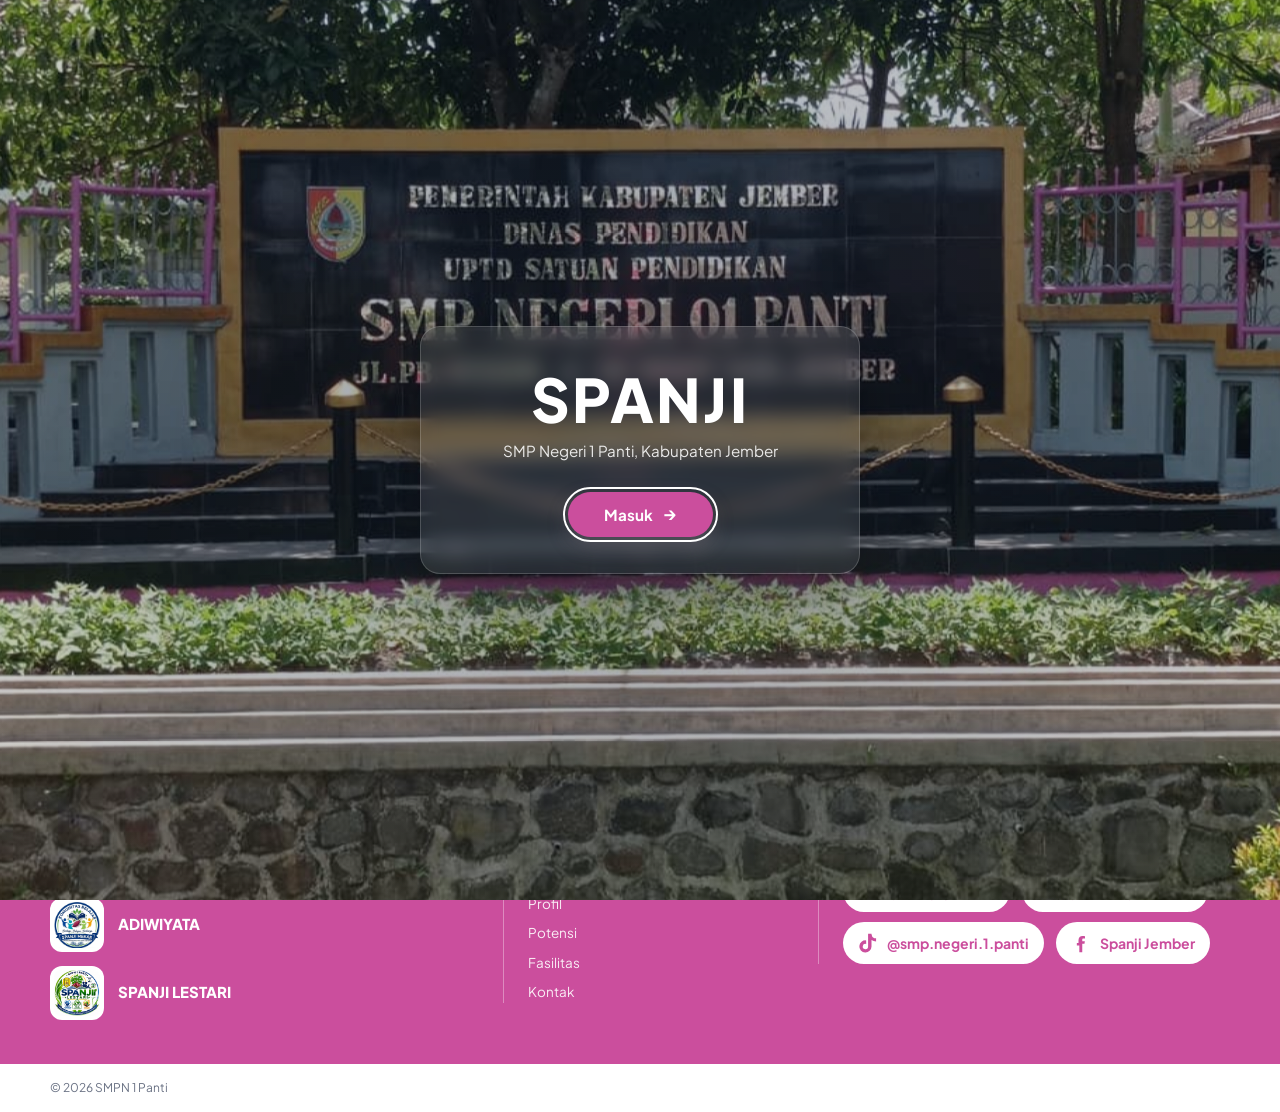
==== commit 816d383c: "Add files via upload" ====
--- a/index.html
+++ b/index.html
@@ -15,12 +15,7 @@
 
 <body data-page="beranda">
     <div class="splash" id="splashScreen" role="dialog" aria-modal="true" aria-labelledby="splashTitle">
-        <img class="splash-bg" src="Foto depan sekolah SPANJI.jpeg" alt="" aria-hidden="true">
-        <div class="splash-overlay" aria-hidden="true"></div>
-
-        <body data-page="beranda">
-    <div class="splash" id="splashScreen" role="dialog" aria-modal="true" aria-labelledby="splashTitle">
-        <img class="splash-bg" src="Foto depan sekolah SPANJI.jpeg" alt="" aria-hidden="true">
+        <img class="splash-bg" src="images/fasilitas/Foto depan sekolah SPANJI.jpeg" alt="" aria-hidden="true">
         <div class="splash-overlay" aria-hidden="true"></div>
 
         <div class="splash-inner">
@@ -29,8 +24,6 @@
             <button type="button" class="splash-enter" id="splashEnter">Masuk</button>
         </div>
     </div>
-        </div>
-    </div>
 
     <header class="site-header" id="siteHeader">
     
@@ -38,7 +31,7 @@
             <a href="#beranda" class="brand" aria-label="SMPN 1 Panti, ke beranda">
                 <span class="brand-mark" aria-hidden="true">
                     <span class="logo-wrap">
-                        <img src="logo-smpn1panti.png" alt="Logo SMPN 1 Panti" class="logo-img"
+                        <img src="images/logo/logo-smpn1panti.png" alt="Logo SMPN 1 Panti" class="logo-img"
                             onload="this.nextElementSibling.style.display='none'"
                             onerror="this.remove()">
                         <svg viewBox="0 0 24 24" fill="none" stroke="#fff" stroke-width="2"
@@ -116,7 +109,7 @@
                         </div>
 
                         <div class="hero-media" aria-hidden="true">
-                            <img src="Foto depan sekolah SPANJI.jpeg" alt="Foto depan SPANJI LESTARI" loading="eager">
+                            <img src="images/fasilitas/Foto depan sekolah SPANJI.jpeg" alt="Foto depan SPANJI LESTARI" loading="eager">
                             <div class="hero-card hero-card-main">
                                 <span>Prestasi</span>
                                 <strong>Berprestasi</strong>
@@ -157,7 +150,7 @@
             <section id="profil" class="profil" data-page="profil">
                 <div class="container profil-inner">
                     <div class="profil-media">
-                        <img src="halaman depan sekolah 1.jpeg" alt="halaman depan SMPN 1 Panti" class="profil-img">
+                        <img src="images/fasilitas/halaman depan sekolah 1.jpeg" alt="halaman depan SMPN 1 Panti" class="profil-img">
                     </div>
 
                     <div class="profil-bedge">
@@ -206,7 +199,7 @@
                                 <h3>Kepala Sekolah</h3>
                                 <p>WIWIK INDIYAWATI, S.Pd.</p>
                                 <img
-                                    src="Wiwik.jpeg"
+                                    src="images/guru/Wiwik.jpeg"
                                     alt="Kepala Sekolah SMPN 1 Panti"
                                     class="org-lead-img"
                                     loading="lazy"
@@ -221,7 +214,7 @@
                                 <h3>Tata Usaha</h3>
                                 <p>HENI HOROYANDONO.</p>
                                 <img
-                                    src="Pak Henny.jpeg"
+                                    src="images/guru/Pak Henny.jpeg"
                                     alt="Tata Usaha SMPN 1 Panti"
                                     class="org-lead-img"
                                     loading="lazy"
@@ -231,7 +224,7 @@
                                 <h3>Kurikulum</h3>
                                 <p>FA'IS FENNY NURDIANA, S.Pd.</p>
                                 <img
-                                    src="Fenny.jpeg"
+                                    src="images/guru/Fenny.jpeg"
                                     alt="Kurikulum SMPN 1 Panti"
                                     class="org-lead-img"
                                     loading="lazy"
@@ -241,7 +234,7 @@
                                 <h3>Sarana &amp; Prasarana</h3>
                                 <p>NUR YUSUF HABIBI, S.Pd.</p>
                                 <img
-                                    src="Pak Yusuf.jpeg"
+                                    src="images/guru/Pak Yusuf.jpeg"
                                     alt="Sarana dan Prasarana SMPN 1 Panti"
                                     class="org-lead-img"
                                     loading="lazy"
@@ -257,7 +250,7 @@
                                     <h3>Kesiswaan</h3>
                                     <p>M. SELVY ALAMUL H, S.Pd.</p>
                                     <img
-                                        src="Pak Selvy.jpeg"
+                                        src="images/guru/Pak Selvy.jpeg"
                                         alt="Kesiswaan SMPN 1 Panti"
                                         class="org-lead-img"
                                         loading="lazy"
@@ -267,7 +260,7 @@
                                     <h3>Perpustakaan</h3>
                                     <p>SITI ASFIHANA RAHMAWATI, SS.</p>
                                     <img
-                                        src="SITI ASFIHANA RAHMAWATI, SS..jpg"
+                                        src="images/guru/SITI ASFIHANA RAHMAWATI, SS..jpg"
                                         alt="Koleksi buku di Perpustakaan SMPN 1 Panti"
                                         class="org-lead-img"
                                         loading="lazy"
@@ -288,7 +281,7 @@
                                 <h3>Bimbingan &amp; Konseling</h3>
                                 <p>SITI BADRIYAH, S.Pd.</p>
                                 <img
-                                    src="Ibu Siti.jpeg"
+                                    src="images/guru/Ibu Siti.jpeg"
                                     alt="Bimbingan dan Konseling SMPN 1 Panti"
                                     class="org-lead-img"
                                     loading="lazy"
@@ -527,9 +520,9 @@
                         <article class="bento-card bento-1 has-img">
                             <div class="slider bento-slider" data-autoplay="4000" role="region" aria-roledescription="carousel" aria-label="Galeri akademik">
                                 <div class="slider-track">
-                                    <img src="Kondisi kelas 1.jpeg" alt="Kegiatan akademik siswa" class="slide" loading="lazy">
-                                    <img src="Kondisi kelas 2.jpeg" alt="Pembelajaran di dalam kelas" class="slide">
-                                    <img src="suasana belajar.jpeg" alt="Suasana belajar di kelas" class="slide">
+                                    <img src="images/fasilitas/kondisi kelas 1.jpeg" alt="Kegiatan akademik siswa" class="slide" loading="lazy">
+                                    <img src="images/fasilitas/kondisi kelas 2.jpeg" alt="Pembelajaran di dalam kelas" class="slide">
+                                    <img src="images/fasilitas/suasana belajar.jpeg" alt="Suasana belajar di kelas" class="slide">
                                 </div>
                             </div>
                             <svg class="icon" width="26" height="26" viewBox="0 0 24 24" fill="none" stroke="currentColor" stroke-width="1.6" aria-hidden="true">
@@ -553,28 +546,28 @@
                         <article class="bento-card bento-2 has-img">
                             <div class="slider bento-slider" data-autoplay="4000" data-indicator="dots" role="region" aria-roledescription="carousel" aria-label="Galeri ekstrakurikuler">
                                 <div class="slider-track">
-                                    <img src="basket 1.jpeg" alt="Kegiatan basket" class="slide" loading="lazy">
-                                    <img src="basket 2.jpeg" alt="Latihan basket siswa" class="slide" loading="lazy">
-                                    <img src="Patrol.jpeg" alt="latihan patrol" class="slide">
-                                    <img src="patrol 2.jpeg" alt="Latihan olahraga dan seni" class="slide">
-                                    <img src="Pramuka 1.jpeg" alt="Kegiatan pramuka" class="slide">
-                                    <img src="Pramuka 2.jpeg" alt="Kegiatan pramuka" class="slide">
-                                    <img src="Pramuka 3.jpeg" alt="Kegiatan pramuka" class="slide">
-                                    <img src="Paskib 1.jpeg" alt="Kegiatan paskibra" class="slide">
-                                    <img src="sepak bola 1.jpeg" alt="Kegiatan sepak bola" class="slide">
-                                    <img src="sepak bola 2.jpeg" alt="Kegiatan sepak bola" class="slide">
-                                    <img src="PLH 1.png" alt="Kegiatan PLH" class="slide">
-                                    <img src="PLH (2).png" alt="Kegiatan PLH" class="slide">
-                                    <img src="voli 1.jpeg" alt="Kegiatan voli" class="slide">
-                                    <img src="voli 2.jpeg" alt="Kegiatan voli" class="slide">
-                                    <img src="Tari 1.jpeg" alt="Kegiatan tari" class="slide">
-                                    <img src="Tari 2.jpeg" alt="Kegiatan tari" class="slide">
-                                    <img src="Hadrah 1.jpeg" alt="Kegiatan hadrah" class="slide">
-                                    <img src="Hadrah 2.jpeg" alt="Kegiatan hadrah" class="slide">
-                                    <img src="Tilawah.jpeg" alt="Kegiatan tilawah" class="slide">
-                                    <img src="Tilawah 2.jpeg" alt="Kegiatan tilawah" class="slide">
-                                    <img src="Broadcast 1.jpeg" alt="Kegiatan broadcast" class="slide">
-                                    <img src="Broadcast 2.jpeg" alt="Kegiatan broadcast" class="slide">
+                                    <img src="images/ekstra/Basket 1.jpeg" alt="Kegiatan basket" class="slide" loading="lazy">
+                                    <img src="images/ekstra/Basket 2.jpeg" alt="Latihan basket siswa" class="slide" loading="lazy">
+                                    <img src="images/ekstra/Patrol.jpeg" alt="latihan patrol" class="slide">
+                                    <img src="images/ekstra/Patrol 2.jpeg" alt="Latihan olahraga dan seni" class="slide">
+                                    <img src="images/ekstra/Pramuka 1.jpeg" alt="Kegiatan pramuka" class="slide">
+                                    <img src="images/ekstra/pramuka 2.jpeg" alt="Kegiatan pramuka" class="slide">
+                                    <img src="images/ekstra/pramuka 3.jpeg" alt="Kegiatan pramuka" class="slide">
+                                    <img src="images/ekstra/Paskib 1.jpeg" alt="Kegiatan paskibra" class="slide">
+                                    <img src="images/ekstra/sepak bola 1.jpeg" alt="Kegiatan sepak bola" class="slide">
+                                    <img src="images/ekstra/sepak bola 2.jpeg" alt="Kegiatan sepak bola" class="slide">
+                                    <img src="images/ekstra/PLH 1.png" alt="Kegiatan PLH" class="slide">
+                                    <img src="images/ekstra/PLH (2).png" alt="Kegiatan PLH" class="slide">
+                                    <img src="images/ekstra/voli 1.jpeg" alt="Kegiatan voli" class="slide">
+                                    <img src="images/ekstra/voli 2.jpeg" alt="Kegiatan voli" class="slide">
+                                    <img src="images/ekstra/Tari 1.jpeg" alt="Kegiatan tari" class="slide">
+                                    <img src="images/ekstra/Tari 2.jpeg" alt="Kegiatan tari" class="slide">
+                                    <img src="images/prestasi/prestasi/Hadrah 1.jpeg" alt="Kegiatan hadrah" class="slide">
+                                    <img src="images/ekstra/Hadrah 2.jpeg" alt="Kegiatan hadrah" class="slide">
+                                    <img src="images/ekstra/Tilawah.jpeg" alt="Kegiatan tilawah" class="slide">
+                                    <img src="images/ekstra/Tilawah 2.jpeg" alt="Kegiatan tilawah" class="slide">
+                                    <img src="images/ekstra/Broadcast 1.jpeg" alt="Kegiatan broadcast" class="slide">
+                                    <img src="images/ekstra/Broadcast 2.jpeg" alt="Kegiatan broadcast" class="slide">
                                 </div>
                             </div>
                             <svg class="icon" width="24" height="24" viewBox="0 0 24 24" fill="none" stroke="currentColor" stroke-width="1.6">
@@ -588,15 +581,15 @@
                              <article class="bento-card bento-3 has-img">
                             <div class="slider bento-slider" data-autoplay="4000" role="region" aria-roledescription="carousel" aria-label="Galeri fasilitas">
                                 <div class="slider-track">
-                                    <img src="lapangan 1.jpeg" alt="Lapangan olahraga yang luas di SMPN 1 Panti" class="slide" loading="lazy">
-                                    <img src="lapangan 2.jpg" alt="Siswa bermain di lapangan sekolah" class="slide" loading="lazy">
-                                    <img src="Perpus 1.jpg" alt="Poster ajakan membaca di perpustakaan" class="slide" loading="lazy">
-                                    <img src="perpus 2.jpg" alt="Koleksi ensiklopedia di perpustakaan" class="slide" loading="lazy">
-                                    <img src="perpus 3.jpg" alt="Buku pelajaran di rak perpustakaan" class="slide" loading="lazy">
-                                    <img src="Kopsis.jpeg" alt="Kantin bersih dan nyaman di SMPN 1 Panti" class="slide" loading="lazy">
-                                    <img src="Ruang BK.jpeg" alt="Ruang bimbingan konseling" class="slide" loading="lazy">
-                                    <img src="Kantin.jpg" alt="Kantin sekolah dengan fasilitas lengkap" class="slide" loading="lazy">
-                                    <img src="musholla.10.jpeg" alt="Musholla SMPN 1 Panti" class="slide" loading="lazy">
+                                    <img src="images/fasilitas/lapangan 1.jpeg" alt="Lapangan olahraga yang luas di SMPN 1 Panti" class="slide" loading="lazy">
+                                    <img src="images/fasilitas/lapangan 2.jpg" alt="Siswa bermain di lapangan sekolah" class="slide" loading="lazy">
+                                    <img src="images/fasilitas/Perpus 1.jpg" alt="Poster ajakan membaca di perpustakaan" class="slide" loading="lazy">
+                                    <img src="images/fasilitas/perpus 2.jpg" alt="Koleksi ensiklopedia di perpustakaan" class="slide" loading="lazy">
+                                    <img src="images/fasilitas/perpus 3.jpg" alt="Buku pelajaran di rak perpustakaan" class="slide" loading="lazy">
+                                    <img src="images/fasilitas/Kopsis.jpeg" alt="Kantin bersih dan nyaman di SMPN 1 Panti" class="slide" loading="lazy">
+                                    <img src="images/fasilitas/Ruang BK.jpeg" alt="Ruang bimbingan konseling" class="slide" loading="lazy">
+                                    <img src="images/fasilitas/Kantin.jpg" alt="Kantin sekolah dengan fasilitas lengkap" class="slide" loading="lazy">
+                                    <img src="images/fasilitas/musholla.10.jpeg" alt="Musholla SMPN 1 Panti" class="slide" loading="lazy">
                                 </div>
                             </div>
                              <svg class="icon" width="22" height="22" viewBox="0 0 24 24" fill="none" stroke="currentColor" stroke-width="1.6">
@@ -610,13 +603,13 @@
                         <article class="bento-card bento-4 has-img">
                             <div class="slider bento-slider" data-autoplay="4000" role="region" aria-roledescription="carousel" aria-label="Galeri prestasi">
                                 <div class="slider-track">
-                                    <img src="prestasi 1.jpeg" alt="prestasi siswa" class="slide" loading="lazy">
-                                    <img src="prestasi 2.jpeg" alt="Penyerahan piala dan piagam" class="slide">
-                                    <img src="juara 3 mtq.jpg" alt="Siswa menerima penghargaan MTQ" class="slide">
-                                    <img src="juara kaligrafi 1.jpg" alt="Siswa menerima penghargaan kaligrafi" class="slide">
-                                    <img src="juara 2 kaligrafi.jpg" alt="siswa menerima penghargaan film pendek" class="slide">
-                                    <img src="juara 1 film pendek.jpg" alt="Siswa menerima penghargaan kaligrafi" class="slide">
-                                    <img src="juara karate.jpg" alt="Siswa menerima penghargaan karate" class="slide">
+                                    <img src="images/prestasi/prestasi/prestasi 1.jpeg" alt="prestasi siswa" class="slide" loading="lazy">
+                                    <img src="images/prestasi/prestasi/prestasi 2.jpeg" alt="Penyerahan piala dan piagam" class="slide">
+                                    <img src="images/prestasi/prestasi/juara 3 mtq.jpg" alt="Siswa menerima penghargaan MTQ" class="slide">
+                                    <img src="images/prestasi/prestasi/juara kaligrafi 1.jpg" alt="Siswa menerima penghargaan kaligrafi" class="slide">
+                                    <img src="images/prestasi/prestasi/juara 2 kaligrafi.jpg" alt="siswa menerima penghargaan film pendek" class="slide">
+                                    <img src="images/prestasi/prestasi/juara 1 film pendek.jpg" alt="Siswa menerima penghargaan kaligrafi" class="slide">
+                                    <img src="images/prestasi/prestasi/juara karate.jpg" alt="Siswa menerima penghargaan karate" class="slide">
                                 </div>
                             </div>
                             <svg class="icon" width="22" height="22" viewBox="0 0 24 24" fill="none" stroke="currentColor" stroke-width="1.6">
@@ -641,9 +634,9 @@
                         <div class="fasilitas-card">
                             <div class="fasilitas-thumb slider" data-autoplay="4000" role="region" aria-roledescription="carousel" aria-label="Galeri ruang kelas">
                                 <div class="slider-track">
-                                    <img src="Ruang kelas 3.jpeg" alt="Ruang kelas SMPN 1 Panti" class="slide" loading="lazy">
-                                    <img src="Kondisi kelas 2.jpeg" alt="Suasana belajar di kelas" class="slide">
-                                    <img src="suasana belajar.jpeg" alt="Papan tulis dan bangku siswa" class="slide">
+                                    <img src="images/fasilitas/Ruang kelas 3.jpeg" alt="Ruang kelas SMPN 1 Panti" class="slide" loading="lazy">
+                                    <img src="images/fasilitas/kondisi kelas 2.jpeg" alt="Suasana belajar di kelas" class="slide">
+                                    <img src="images/fasilitas/suasana belajar.jpeg" alt="Papan tulis dan bangku siswa" class="slide">
                                 </div>
                             </div>
                             <div class="fasilitas-body">
@@ -656,8 +649,8 @@
                         <div class="fasilitas-card">
                             <div class="fasilitas-thumb slider" data-autoplay="4000" role="region" aria-roledescription="carousel" aria-label="Galeri perpustakaan">
                                 <div class="slider-track">
-                                    <img src="perpus 3.jpg" alt="Perpustakaan SMPN 1 Panti" class="slide" loading="lazy">
-                                    <img src="perpus 2.jpg" alt="Rak buku perpustakaan" class="slide">
+                                    <img src="images/fasilitas/perpus 3.jpg" alt="Perpustakaan SMPN 1 Panti" class="slide" loading="lazy">
+                                    <img src="images/fasilitas/perpus 2.jpg" alt="Rak buku perpustakaan" class="slide">
                                 </div>
                             </div>
                             <div class="fasilitas-body">
@@ -670,10 +663,10 @@
                         <div class="fasilitas-card">
                             <div class="fasilitas-thumb slider" data-autoplay="4000" role="region" aria-roledescription="carousel" aria-label="Galeri lapangan">
                                 <div class="slider-track">
-                                    <img src="Lapangan 1.jpeg" alt="Lapangan olahraga SMPN 1 Panti" class="slide" loading="lazy">
-                                    <img src="Basket 2.jpeg" alt="Kegiatan olahraga siswa" class="slide">
-                                    <img src="upacara 1.jpeg" alt="Upacara dan kegiatan di lapangan" class="slide">
-                                    <img src="Upacara 2.jpeg" alt="Upacara bendera di lapangan sekolah" class="slide">
+                                    <img src="images/fasilitas/lapangan 1.jpeg" alt="Lapangan olahraga SMPN 1 Panti" class="slide" loading="lazy">
+                                    <img src="images/ekstra/Basket 2.jpeg" alt="Kegiatan olahraga siswa" class="slide">
+                                    <img src="images/fasilitas/upacara 1.jpeg" alt="Upacara dan kegiatan di lapangan" class="slide">
+                                    <img src="images/fasilitas/Upacara 2.jpeg" alt="Upacara bendera di lapangan sekolah" class="slide">
                                 </div>
                             </div>
                             <div class="fasilitas-body">
@@ -743,19 +736,19 @@
         <div class="container footer-grid">
             <div class="footer-brand">
                 <div class="footer-brand-item">
-                    <img src="logo Tut wuri.png" alt="Logo Tut Wuri">
+                    <img src="images/logo/logo Tut wuri.png" alt="Logo Tut Wuri">
                     <span class="footer-brand-copy">
                         <strong>SPANJI MELESAT</strong>
                     </span>
                 </div>
                 <div class="footer-brand-item">
-                    <img src="spanji_mekar.jpeg" alt="Logo Adiwiyata">
+                    <img src="images/logo/spanji_mekar.jpeg" alt="Logo Adiwiyata">
                     <span class="footer-brand-copy">
                         <strong>Adiwiyata</strong>
                     </span>
                 </div>
                 <div class="footer-brand-item">
-                    <img src="spanji_lestari.jpeg" alt="Logo SPANJI LESTARI">
+                    <img src="images/logo/spanji_lestari.jpeg" alt="Logo SPANJI LESTARI">
                     <span class="footer-brand-copy">
                         <strong>SPANJI LESTARI</strong>
                     </span>
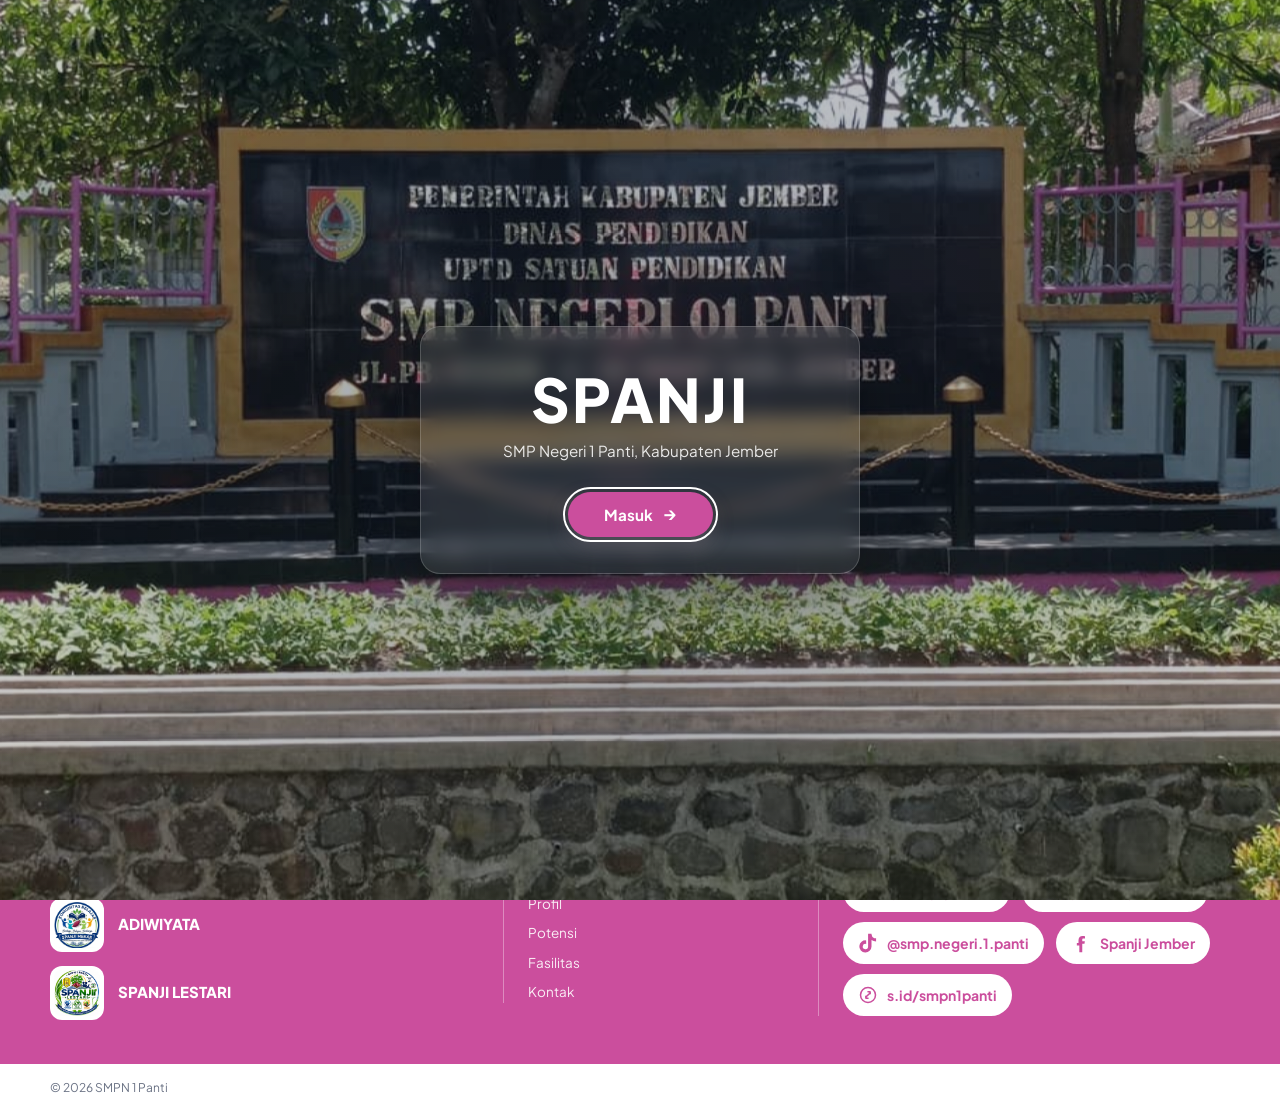
==== commit 5c962f32: "Update index.html" ====
--- a/index.html
+++ b/index.html
@@ -6,12 +6,14 @@
     <meta name="viewport" content="width=device-width, initial-scale=1.0">
     <title>Profil Sekolah - SMPN 1 Panti</title>
     <meta name="description" content="Situs profil resmi SMPN 1 Panti, Kabupaten Jember.">
+    <meta name="google-site-verification" content="jADkxhtEFwRNr0Eua8bPJpXWY07_66TiigtSncWrOU4" />
     <link rel="preconnect" href="https://fonts.googleapis.com">
     <link rel="preconnect" href="https://fonts.gstatic.com" crossorigin>
     <link href="https://fonts.googleapis.com/css2?family=Plus+Jakarta+Sans:wght@400;500;600;700;800&display=swap" rel="stylesheet">
     <link rel="stylesheet" href="style.css">
     <script src="script.js" defer></script>
 </head>
+<link rel="icon" href="images/logo/logo-smpn1panti.png" type="image/png">
 
 <body data-page="beranda">
     <div class="splash" id="splashScreen" role="dialog" aria-modal="true" aria-labelledby="splashTitle">
@@ -344,6 +346,7 @@
                                     <h3>Guru IPS</h3>
                                     <p>ASTIYANI, S.Pd</p>
                                     <p>TITIK SETYOWATI, S.E.</p>
+                                    <p>Erni Irawati, S.Pd</p>
                                 </article>
                             </div>
 
@@ -792,6 +795,15 @@
                         </svg>
                         <span>Spanji Jember</span>
                     </a>
+                    <a class="footer-social-account" href="https://s.id/smpn1panti" target="_blank" rel="noopener noreferrer" aria-label="SMPN 1 Panti Link">
+                        <svg viewBox="0 0 24 24" fill="none" stroke="currentColor" stroke-width="1.8" stroke-linecap="round" stroke-linejoin="round" aria-hidden="true">
+                            <circle cx="12" cy="12" r="9"/>
+                            <path d="M9.5 14.5 14.5 9.5"/>
+                            <path d="M12 8h2.5v2.5"/>
+                            <path d="M12 16H9.5v-2.5"/>
+                        </svg>
+                        <span>s.id/smpn1panti</span>
+                    </a>
                 </div>
             </nav>
         </div>
@@ -807,4 +819,4 @@
     <button class="to-top" id="toTop" aria-label="kembali ke atas">↑</button>
 </body>
 
-</html>+</html>
